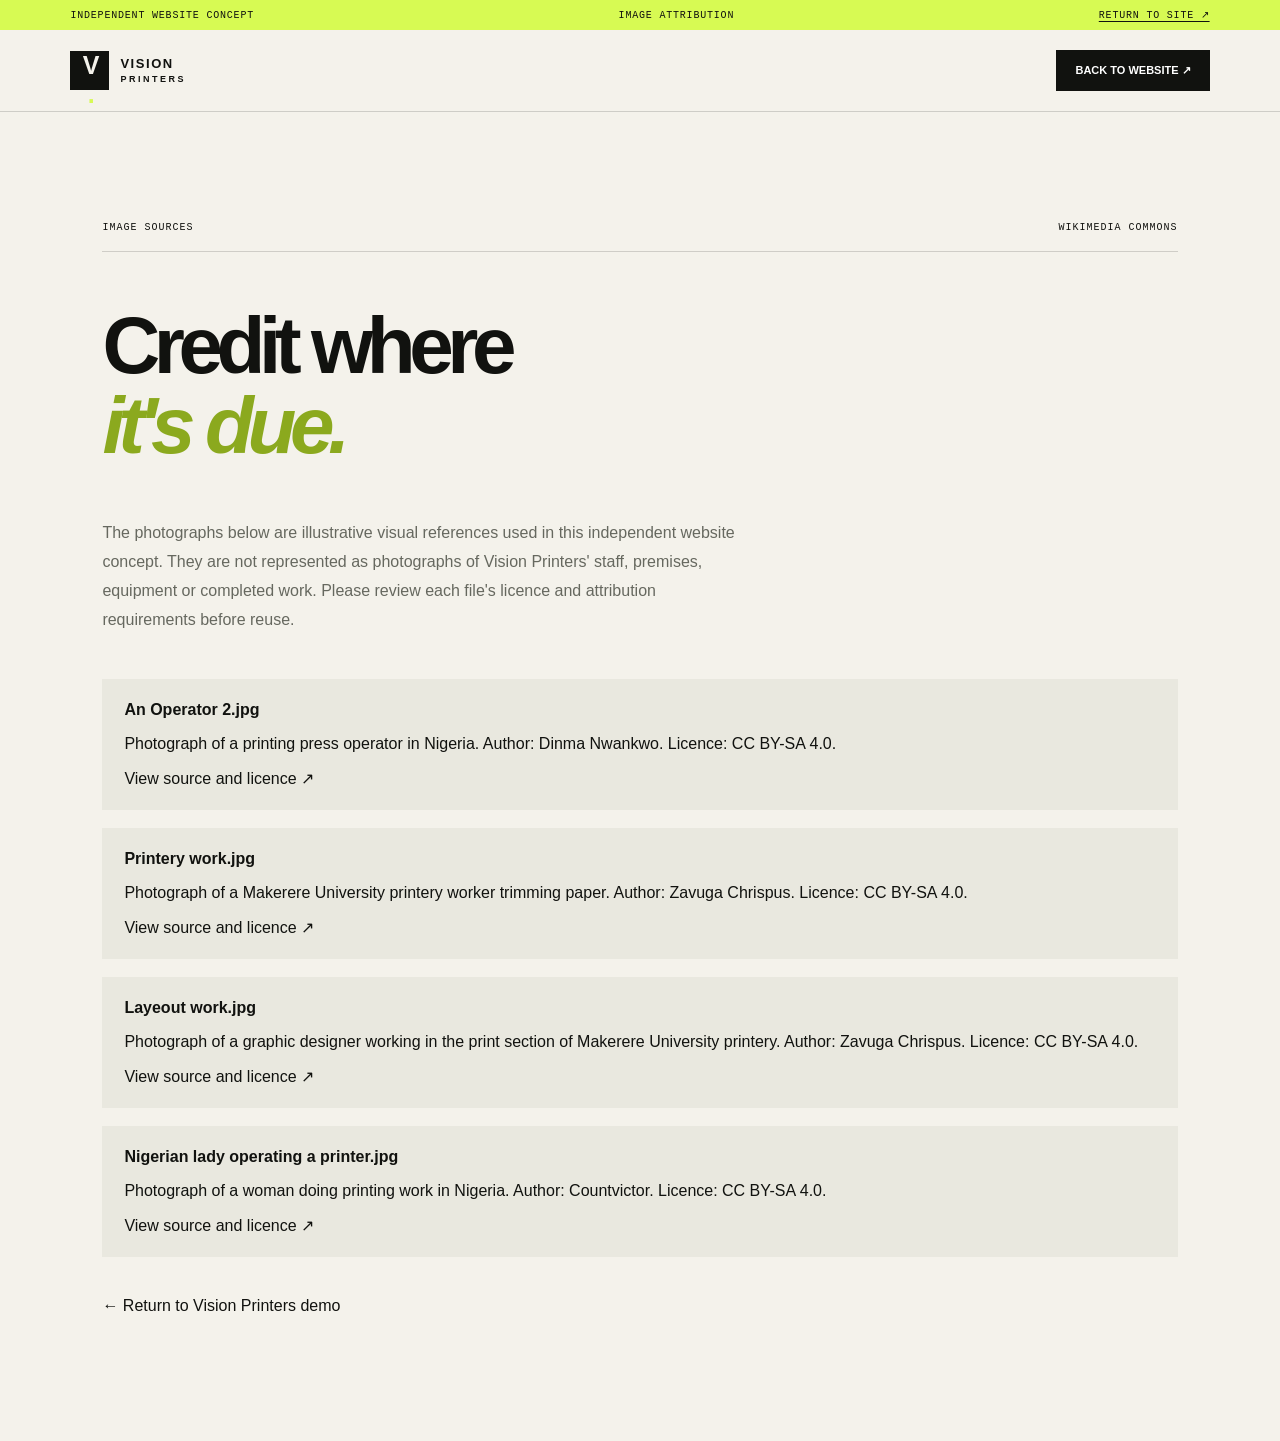
==== image-credits.html @ 522d2210 "Document Wikimedia Commons image credits and licences" ====
<!doctype html>
<html lang="en"><head><meta charset="utf-8"><meta name="viewport" content="width=device-width,initial-scale=1"><meta name="theme-color" content="#11120f"><title>Image Credits — Vision Printers Demo</title><link rel="stylesheet" href="styles.css"></head><body><div class="demo-strip"><span>INDEPENDENT WEBSITE CONCEPT</span><span>IMAGE ATTRIBUTION</span><a href="index.html">RETURN TO SITE ↗</a></div><header class="site-header"><a class="brand" href="index.html"><span class="brand-mark">V<span>.</span></span><span class="brand-name">VISION<span>PRINTERS</span></span></a><a class="nav-quote" href="index.html">BACK TO WEBSITE ↗</a></header><main class="section-pad"><div class="section-kicker"><span>IMAGE SOURCES</span><span>WIKIMEDIA COMMONS</span></div><h1 style="font:800 clamp(45px,7vw,80px)/1 var(--display);letter-spacing:-.08em">Credit where<br><em style="color:#8ba91e">it's due.</em></h1><p style="max-width:650px;line-height:1.8;color:#66685f">The photographs below are illustrative visual references used in this independent website concept. They are not represented as photographs of Vision Printers' staff, premises, equipment or completed work. Please review each file's licence and attribution requirements before reuse.</p><div style="display:grid;gap:18px;margin-top:45px"><article style="padding:22px;background:#e9e8df"><b>An Operator 2.jpg</b><p>Photograph of a printing press operator in Nigeria. Author: Dinma Nwankwo. Licence: CC BY-SA 4.0.</p><a href="https://commons.wikimedia.org/wiki/File:An_Operator_2.jpg" target="_blank" rel="noopener">View source and licence ↗</a></article><article style="padding:22px;background:#e9e8df"><b>Printery work.jpg</b><p>Photograph of a Makerere University printery worker trimming paper. Author: Zavuga Chrispus. Licence: CC BY-SA 4.0.</p><a href="https://commons.wikimedia.org/wiki/File:Printery_work.jpg" target="_blank" rel="noopener">View source and licence ↗</a></article><article style="padding:22px;background:#e9e8df"><b>Layeout work.jpg</b><p>Photograph of a graphic designer working in the print section of Makerere University printery. Author: Zavuga Chrispus. Licence: CC BY-SA 4.0.</p><a href="https://commons.wikimedia.org/wiki/File:Layeout_work.jpg" target="_blank" rel="noopener">View source and licence ↗</a></article><article style="padding:22px;background:#e9e8df"><b>Nigerian lady operating a printer.jpg</b><p>Photograph of a woman doing printing work in Nigeria. Author: Countvictor. Licence: CC BY-SA 4.0.</p><a href="https://commons.wikimedia.org/wiki/File:Nigerian_lady_operating_a_printer.jpg" target="_blank" rel="noopener">View source and licence ↗</a></article></div><p style="margin-top:40px"><a href="index.html">← Return to Vision Printers demo</a></p></main></body></html>
---- styles.css ----
:root{--ink:#11120f;--paper:#f4f2eb;--lime:#d7fa53;--muted:#77796f;--line:rgba(17,18,15,.16);--display:"Manrope",sans-serif;--body:"DM Sans",sans-serif;--mono:"DM Mono",monospace}*{box-sizing:border-box}html{scroll-behavior:smooth;scroll-padding-top:92px}body{margin:0;background:var(--paper);color:var(--ink);font-family:var(--body);-webkit-font-smoothing:antialiased}a{color:inherit;text-decoration:none}button,input,textarea,select{font:inherit}button{cursor:pointer}.demo-strip{height:30px;background:var(--lime);display:flex;align-items:center;justify-content:space-between;padding:0 5.5%;font:10px var(--mono);letter-spacing:.08em}.demo-strip a{text-decoration:underline;text-underline-offset:3px}.site-header{height:82px;padding:0 5.5%;display:flex;align-items:center;justify-content:space-between;border-bottom:1px solid var(--line);position:sticky;top:0;z-index:20;background:rgba(244,242,235,.94);backdrop-filter:blur(16px)}.brand{display:flex;align-items:center;gap:11px}.brand-mark{width:39px;height:39px;background:var(--ink);color:var(--paper);display:grid;place-items:center;font:800 25px var(--display);letter-spacing:-.1em}.brand-mark span{color:var(--lime)}.brand-name{font:800 13px var(--display);letter-spacing:.12em;line-height:1.05}.brand-name span{display:block;font-size:9px;letter-spacing:.28em;margin-top:4px}.main-nav{display:flex;align-items:center;gap:35px;font-size:12px;font-weight:700}.main-nav>a{transition:opacity .2s}.main-nav>a:hover{opacity:.55}.nav-quote{background:var(--ink);color:white;border:0;padding:14px 19px;font-size:11px;font-weight:700}.nav-quote span{color:var(--lime);margin-left:14px}.menu-toggle{display:none;background:none;border:0}.hero{min-height:670px;padding:72px 5.5% 35px;display:grid;grid-template-columns:1fr 1.03fr;gap:5%;position:relative;overflow:hidden}.hero-copy{padding:43px 0 80px;position:relative;z-index:2}.eyebrow,.section-kicker,.mono{font:10px var(--mono);letter-spacing:.1em}.eyebrow{display:flex;align-items:center;gap:10px}.live-dot{width:7px;height:7px;background:#8eb31c;border-radius:50%;box-shadow:0 0 0 4px #dff0ad}.eyebrow-line{height:1px;width:35px;background:var(--ink);opacity:.3}.hero h1{font:800 clamp(58px,7.2vw,106px)/.98 var(--display);letter-spacing:-.085em;margin:48px 0 27px}.hero h1 em,.intro h2 em,.section-heading h2 em,.statement h2 em,.process h2 em,.contact h2 em,.modal-panel h2 em{font-style:normal;color:#8ba91e}.hero-lede{font-size:16px;line-height:1.75;color:#55574f;max-width:430px}.hero-actions{display:flex;align-items:center;gap:27px;margin-top:35px}.button{border:0;display:inline-flex;align-items:center;justify-content:space-between;gap:34px;padding:17px 21px;font-size:12px;font-weight:800;transition:transform .2s,background .2s}.button:hover{transform:translateY(-3px)}.button-lime{background:var(--lime);color:var(--ink)}.button-lime:hover{background:#c9f13b}.button span{font-size:17px}.text-link{font-size:12px;font-weight:700;border-bottom:1px solid var(--ink);padding:0 0 6px}.text-link span{margin-left:8px}.hero-proof{display:flex;align-items:center;gap:14px;margin-top:75px}.proof-avatars{display:flex}.proof-avatars span{width:31px;height:31px;border-radius:50%;background:#dce8bc;border:2px solid var(--paper);display:grid;place-items:center;margin-right:-7px;font-size:12px;font-weight:800}.proof-avatars span:nth-child(2){background:#e6c8a5}.proof-avatars span:nth-child(3){background:#c7d5e3}.hero-proof p{font-size:10px;line-height:1.5;color:var(--muted);margin:0}.hero-proof strong{color:var(--ink)}.hero-visual{position:relative;padding:0 36px 55px 0;min-width:0}.hero-image-wrap{height:510px;position:relative;background:#262821;overflow:hidden}.hero-image-wrap:after{content:"";position:absolute;inset:0;background:linear-gradient(180deg,transparent 55%,rgba(0,0,0,.45))}.hero-image-wrap img{width:100%;height:100%;object-fit:cover;object-position:center;filter:saturate(.8)}.image-index{position:absolute;top:20px;left:20px;background:var(--lime);padding:8px 11px;font:9px var(--mono);z-index:1}.hero-stamp{position:absolute;z-index:2;right:-23px;bottom:55px;width:116px;height:116px;border-radius:50%;background:var(--lime);display:flex;flex-direction:column;align-items:center;justify-content:center;font:10px var(--mono);transform:rotate(-12deg);box-shadow:0 12px 40px #0002}.hero-stamp b{font:25px var(--body);line-height:1.1}.hero-side-note{position:absolute;right:0;top:55px;writing-mode:vertical-rl;font:9px var(--mono);letter-spacing:.12em}.hero-caption{position:absolute;bottom:23px;left:0;right:36px;display:flex;justify-content:space-between;font:8px var(--mono);letter-spacing:.06em}.hero-bottom{position:absolute;bottom:0;left:5.5%;right:5.5%;display:flex;align-items:center;gap:15px;font:9px var(--mono);letter-spacing:.08em}.hero-bottom span:last-child{margin-left:auto}.scroll-line{height:1px;width:55px;background:var(--ink);opacity:.4}.ticker{background:var(--ink);color:var(--lime);overflow:hidden;padding:19px 0}.ticker-track{display:flex;align-items:center;justify-content:space-around;gap:35px;white-space:nowrap;font:700 13px var(--display);letter-spacing:.12em}.ticker-track b{font-size:19px}.section-pad{padding:110px 8%}.section-kicker{display:flex;justify-content:space-between;padding-bottom:18px;border-bottom:1px solid var(--line)}.intro{padding-top:125px}.intro-grid{display:grid;grid-template-columns:1.1fr .9fr;gap:12%;padding:45px 0 65px}.intro h2,.section-heading h2,.process h2,.contact h2{font:800 clamp(45px,6vw,76px)/1.02 var(--display);letter-spacing:-.075em;margin:0}.intro-text{max-width:440px;padding-top:7px}.intro-text p,.section-heading>p,.process-step p,.contact-copy>p{font-size:14px;line-height:1.8;color:#66685f;margin:0 0 16px}.under-link{display:inline-block;margin-top:17px;font:10px var(--mono);letter-spacing:.08em;border-bottom:1px solid var(--ink);padding-bottom:8px}.under-link span{margin-left:25px}.intro-image-grid{display:grid;grid-template-columns:1.65fr .65fr;gap:30px;align-items:end}.intro-photo{margin:0}.intro-photo img{width:100%;height:360px;object-fit:cover;display:block}.intro-photo figcaption{display:flex;justify-content:space-between;padding-top:13px;font:9px var(--mono);letter-spacing:.08em}.intro-aside{padding:0 8px 45px}.asterisk{font-size:66px;color:#9bb92b;line-height:1;margin-bottom:25px}.intro-aside p{font:600 21px/1.35 var(--display);letter-spacing:-.04em;max-width:220px}.intro-aside .mono{font-size:8px;color:var(--muted)}.services{background:#e9e8df}.section-heading{display:flex;align-items:end;justify-content:space-between;gap:30px;padding:45px 0 55px}.section-heading>p{max-width:340px;margin-bottom:5px}.service-grid{display:grid;grid-template-columns:repeat(3,1fr);gap:12px}.service-card{min-height:320px;background:#f7f6f0;padding:25px 25px 28px;position:relative;overflow:hidden;display:flex;flex-direction:column}.service-featured{background:var(--lime)}.service-dark{background:var(--ink);color:var(--paper)}.service-top{display:flex;justify-content:space-between;font:9px var(--mono);letter-spacing:.06em}.service-icon{font:36px var(--display);font-weight:700;margin:35px 0 16px;height:42px}.service-card h3{font:700 24px/1.12 var(--display);letter-spacing:-.055em;margin:0 0 12px;max-width:270px}.service-card p{font-size:12px;line-height:1.65;color:#73756c;max-width:290px;margin:0 0 25px}.service-dark p{color:#a6a79e}.service-card>a{font:9px var(--mono);letter-spacing:.05em;margin-top:auto;align-self:flex-start;border-bottom:1px solid currentColor;padding-bottom:7px}.service-number{position:absolute;right:18px;bottom:-22px;font:800 95px var(--display);letter-spacing:-.1em;opacity:.055}.statement{background:var(--ink);color:var(--paper);display:grid;grid-template-columns:1fr 1fr;min-height:590px}.statement-image{min-height:590px;overflow:hidden}.statement-image img{width:100%;height:100%;object-fit:cover;filter:grayscale(.2) brightness(.75)}.statement-content{padding:95px 11%;display:flex;flex-direction:column;align-items:flex-start;justify-content:center}.statement-content .mono{color:var(--lime);font-size:9px}.statement h2{font:800 clamp(43px,5vw,68px)/1.06 var(--display);letter-spacing:-.075em;margin:38px 0 22px}.statement h2 em{color:var(--lime)}.statement-content p{font-size:13px;line-height:1.8;color:#a9aaa1;max-width:380px;margin:0 0 32px}.button-outline{border:1px solid #6c6e63;background:transparent;color:var(--paper)}.button-outline:hover{background:#292b25}.ideas{padding-bottom:125px}.idea-grid{display:grid;grid-template-columns:1.1fr 1fr 1fr;gap:17px}.idea-card{min-width:0}.idea-art{height:360px;position:relative;overflow:hidden}.poster-art{background:#c9f14b;padding:25px;display:flex;flex-direction:column;justify-content:space-between}.poster-small{font:10px var(--mono);line-height:1.5}.poster-art strong{font:800 clamp(55px,7vw,92px)/.82 var(--display);letter-spacing:-.1em}.poster-art strong span{color:#f4f2eb}.poster-art small{font:9px var(--mono);letter-spacing:.08em}.identity-art{background:#d5d2c5;padding:24px;display:flex;align-items:center;justify-content:center}.identity-label{position:absolute;top:22px;left:22px;font:8px var(--mono);letter-spacing:.1em}.identity-card{width:66%;height:175px;background:#1b1d19;color:#f4f2eb;padding:20px;display:flex;flex-direction:column;justify-content:space-between;transform:rotate(-7deg);box-shadow:0 15px 30px #0002;z-index:1}.identity-card b{font:800 35px var(--display);letter-spacing:-.08em}.identity-card b span{color:var(--lime)}.identity-card small{font:8px var(--mono)}.identity-card-back{position:absolute;background:#e5f5a7;color:#171812;transform:rotate(8deg) translate(28px,28px)}.apparel-art{background:#272b25}.apparel-art img{width:100%;height:100%;object-fit:cover;filter:brightness(.72) saturate(.75)}.apparel-art>span{position:absolute;bottom:24px;left:24px;color:white;font:800 37px/.94 var(--display);letter-spacing:-.06em}.idea-meta{display:flex;justify-content:space-between;padding-top:17px}.idea-meta>div>span{font:8px var(--mono);letter-spacing:.08em;color:#85877d}.idea-meta h3{font:700 17px var(--display);letter-spacing:-.04em;margin:7px 0}.idea-meta>span{font-size:18px}.process{background:#e9e8df;padding-top:105px;padding-bottom:110px}.process-grid{display:grid;grid-template-columns:.9fr 1.1fr;gap:10%;padding-top:55px}.process-steps{border-top:1px solid var(--line)}.process-step{display:grid;grid-template-columns:45px 1fr 20px;gap:18px;padding:24px 0;border-bottom:1px solid var(--line);align-items:start}.process-step>span{font:10px var(--mono);color:#8ba91e}.process-step h3{font:700 17px var(--display);margin:0 0 7px;letter-spacing:-.04em}.process-step p{font-size:12px;margin:0;max-width:420px}.process-step>b{font-size:18px}.contact{background:#171914;color:var(--paper);padding-bottom:65px}.contact .section-kicker{border-color:#3c3e36;color:#c5c6bd}.contact-grid{display:grid;grid-template-columns:.9fr 1.1fr;gap:10%;padding:65px 0 80px}.contact h2{font-size:clamp(52px,6.2vw,82px)}.contact h2 em{color:var(--lime)}.contact-copy>p{color:#a8aaa0;max-width:360px;margin:25px 0 45px}.contact-direct{display:grid;gap:20px}.contact-direct a{display:flex;flex-direction:column;gap:7px}.contact-direct span{font:9px var(--mono);letter-spacing:.1em;color:#a4a69b}.contact-direct b{font:600 15px var(--display)}.quote-form{background:#242720;padding:32px 34px}.form-heading{display:flex;justify-content:space-between;color:var(--lime);font:9px var(--mono);letter-spacing:.08em;margin-bottom:28px}.quote-form label{display:block;font-size:11px;font-weight:600;color:#e4e5dc;margin-bottom:19px}.quote-form input,.quote-form textarea,.quote-form select{display:block;width:100%;border:0;border-bottom:1px solid #56594e;background:transparent;color:white;border-radius:0;padding:13px 0 12px;margin-top:5px;outline:none;font-size:12px}.quote-form input:focus,.quote-form textarea:focus,.quote-form select:focus{border-color:var(--lime)}.quote-form input::placeholder,.quote-form textarea::placeholder{color:#8b8e82}.quote-form select{color:#bfc1b6}.quote-form select option{background:#242720;color:white}.quote-form textarea{resize:vertical}.form-row{display:grid;grid-template-columns:1fr 1fr;gap:20px}.form-submit{width:100%;margin-top:4px}.form-note{font-size:9px;line-height:1.6;color:#9da095;margin:13px 0 0}.form-feedback{font-size:11px;color:var(--lime);min-height:15px}.location-bar{border-top:1px solid #41433b;border-bottom:1px solid #41433b;padding:24px 0;display:grid;grid-template-columns:1.3fr .6fr 1fr;gap:30px;align-items:center}.location-bar>div{display:flex;flex-direction:column;gap:8px}.location-bar span{font:9px var(--mono);color:#9ea094;letter-spacing:.08em}.location-bar b{font-size:11px;line-height:1.7;font-weight:500}.location-bar>a{font:9px var(--mono);color:var(--lime);justify-self:center;border-bottom:1px solid var(--lime);padding-bottom:7px}.footer{background:#10110f;color:var(--paper);padding:38px 8% 20px;display:grid;grid-template-columns:1fr 1fr 1fr;gap:25px;align-items:start}.footer-brand .brand-mark{background:var(--lime);color:var(--ink)}.footer-brand .brand-mark span{color:var(--ink)}.footer p{font-size:11px;line-height:1.7;color:#9b9d92;margin:0}.footer-links{display:flex;gap:18px;flex-wrap:wrap;justify-content:flex-end;font-size:10px}.footer-bottom{grid-column:1/-1;border-top:1px solid #383a33;padding-top:17px;margin-top:25px;display:flex;justify-content:space-between;gap:15px;font:8px var(--mono);letter-spacing:.05em;color:#929489}.footer-bottom a{color:var(--lime)}.quote-modal{position:fixed;inset:0;z-index:50;display:none;align-items:center;justify-content:center;padding:20px}.quote-modal.open{display:flex}.modal-backdrop{position:absolute;inset:0;background:#080907c9;backdrop-filter:blur(5px)}.modal-panel{position:relative;width:min(520px,100%);background:var(--paper);padding:43px;z-index:1;box-shadow:0 25px 90px #0005}.modal-close{position:absolute;right:18px;top:13px;background:none;border:0;font-size:30px}.modal-panel>.mono{color:#839f20}.modal-panel h2{font:800 49px/.98 var(--display);letter-spacing:-.08em;margin:24px 0 14px}.modal-panel p{font-size:12px;color:#77796f}.modal-options{display:grid;grid-template-columns:1fr 1fr;gap:8px;margin-top:25px}.modal-options button{display:flex;justify-content:space-between;align-items:center;text-align:left;background:#e9e8df;border:0;padding:15px;font-size:11px;font-weight:700}.modal-options button:hover{background:var(--lime)}.modal-options span{font-size:16px}
@media(max-width:900px){.main-nav{gap:18px}.hero{gap:3%;grid-template-columns:.95fr 1.05fr}.hero h1{font-size:clamp(55px,8vw,78px)}.hero-image-wrap{height:460px}.section-pad{padding-left:6%;padding-right:6%}.service-card{padding:21px;min-height:330px}.service-card h3{font-size:21px}.statement-content{padding:70px 9%}.idea-art{height:310px}.contact-grid{gap:6%}}
@media(max-width:680px){html{scroll-padding-top:70px}.demo-strip{padding:0 4%;font-size:8px}.demo-strip span:nth-child(2){display:none}.site-header{height:68px;padding:0 5%}.menu-toggle{display:flex;flex-direction:column;gap:5px;padding:10px}.menu-toggle i{width:23px;height:2px;background:var(--ink);display:block}.main-nav{display:none;position:absolute;top:68px;left:0;right:0;background:var(--paper);padding:22px 5% 28px;border-bottom:1px solid var(--line);flex-direction:column;align-items:stretch;gap:0}.main-nav.open{display:flex}.main-nav>a{padding:14px 0;border-bottom:1px solid var(--line)}.nav-quote{margin-top:16px;text-align:left}.hero{display:flex;flex-direction:column;padding:54px 5% 50px;gap:30px}.hero-copy{padding:0}.eyebrow{font-size:8px;flex-wrap:wrap}.hero h1{font-size:clamp(58px,14vw,84px);margin:36px 0 20px}.hero-lede{font-size:14px;max-width:100%}.hero-actions{gap:18px;flex-wrap:wrap}.button{padding:16px 17px;gap:20px}.text-link{font-size:11px}.hero-proof{margin-top:35px}.hero-visual{padding:0 19px 40px 0}.hero-image-wrap{height:390px}.hero-stamp{width:91px;height:91px;right:-15px;bottom:43px;font-size:8px}.hero-caption{right:19px;bottom:10px;font-size:7px}.hero-side-note{top:24px;font-size:8px}.hero-bottom{left:5%;right:5%;font-size:7px}.ticker{padding:15px 0}.ticker-track{justify-content:flex-start;width:max-content;animation:marquee 28s linear infinite;font-size:11px}.ticker-track b{margin:0 18px}@keyframes marquee{to{transform:translateX(-30%)}}.section-pad{padding:76px 5%}.section-kicker{font-size:8px;gap:12px}.section-kicker span:last-child{text-align:right}.intro{padding-top:80px}.intro-grid{grid-template-columns:1fr;gap:23px;padding:35px 0 38px}.intro h2,.section-heading h2,.process h2,.contact h2{font-size:clamp(46px,12vw,65px)}.intro-text p{font-size:13px}.intro-image-grid{grid-template-columns:1fr;gap:15px}.intro-photo img{height:270px}.intro-photo figcaption{font-size:7px}.intro-aside{padding:22px 0 0;display:grid;grid-template-columns:65px 1fr;gap:10px;align-items:center}.asterisk{font-size:48px;margin:0}.intro-aside p{font-size:17px;margin:0}.intro-aside .mono{grid-column:2}.section-heading{display:block;padding:35px 0}.section-heading>p{margin-top:20px;font-size:13px}.service-grid{grid-template-columns:1fr 1fr;gap:8px}.service-card{min-height:300px;padding:17px}.service-top{font-size:7px}.service-icon{font-size:29px;margin:28px 0 13px}.service-card h3{font-size:19px}.service-card p{font-size:11px}.service-card>a{font-size:7px}.service-number{font-size:75px}.statement{grid-template-columns:1fr}.statement-image{min-height:300px;height:300px}.statement-content{padding:65px 7% 72px}.statement h2{font-size:54px;margin:28px 0 17px}.ideas{padding-bottom:80px}.idea-grid{grid-template-columns:1fr 1fr;gap:23px 10px}.idea-card:first-child{grid-column:1/-1}.idea-art{height:250px}.idea-card:first-child .idea-art{height:340px}.poster-art strong{font-size:82px}.identity-card{height:145px}.identity-card b{font-size:27px}.apparel-art>span{font-size:28px}.idea-meta h3{font-size:14px}.idea-meta>div>span{font-size:7px}.process-grid{grid-template-columns:1fr;gap:30px;padding-top:37px}.process-step{grid-template-columns:30px 1fr 15px;gap:10px}.process-step h3{font-size:15px}.process-step p{font-size:11px}.contact-grid{grid-template-columns:1fr;gap:40px;padding:45px 0 55px}.contact-copy>p{font-size:13px;margin:20px 0 28px}.contact-direct{gap:15px}.contact-direct b{font-size:13px}.quote-form{padding:24px 19px}.form-heading{font-size:7px}.form-row{grid-template-columns:1fr;gap:0}.location-bar{grid-template-columns:1fr 1fr;gap:22px}.location-bar>a{justify-self:start;grid-row:2}.location-bar b{font-size:10px}.footer{padding:32px 5% 18px;grid-template-columns:1fr 1fr;gap:18px}.footer p{grid-column:1/-1;grid-row:2}.footer-links{grid-column:1/-1;justify-content:flex-start;grid-row:3}.footer-bottom{grid-row:4;display:grid;grid-template-columns:1fr 1fr;font-size:7px;line-height:1.6}.footer-bottom span:nth-child(2){text-align:right}.footer-bottom a{grid-column:1/-1}.modal-panel{padding:35px 23px}.modal-panel h2{font-size:43px}.modal-options{grid-template-columns:1fr}.modal-options button{padding:13px}}
@media(max-width:360px){.service-grid{grid-template-columns:1fr}.service-card{min-height:260px}.idea-grid{grid-template-columns:1fr}.idea-card:first-child{grid-column:auto}.idea-art,.idea-card:first-child .idea-art{height:300px}.hero-actions{align-items:flex-start;flex-direction:column}.location-bar{grid-template-columns:1fr}.location-bar>a{grid-row:auto}}
@media(prefers-reduced-motion:reduce){*,*::before,*::after{scroll-behavior:auto!important;animation-duration:.01ms!important;animation-iteration-count:1!important;transition-duration:.01ms!important}}
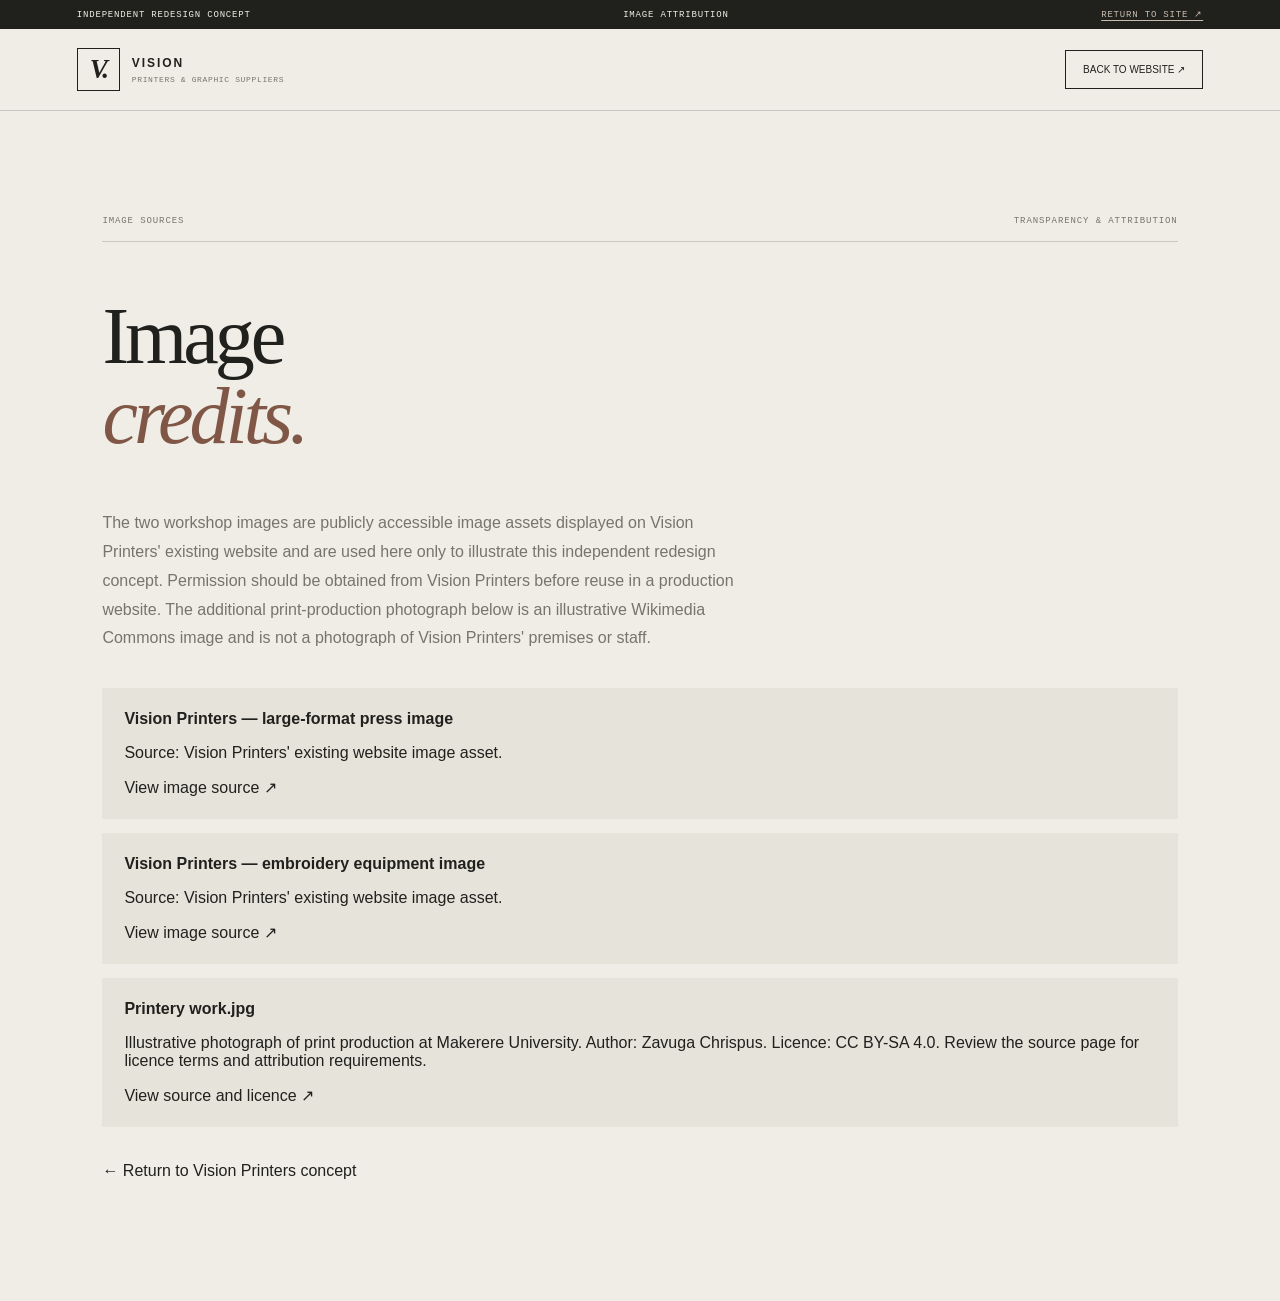
==== commit 127753a3: "Update image credits for editorial redesign" ====
--- a/image-credits.html
+++ b/image-credits.html
@@ -1,2 +1 @@
-<!doctype html>
-<html lang="en"><head><meta charset="utf-8"><meta name="viewport" content="width=device-width,initial-scale=1"><meta name="theme-color" content="#11120f"><title>Image Credits — Vision Printers Demo</title><link rel="stylesheet" href="styles.css"></head><body><div class="demo-strip"><span>INDEPENDENT WEBSITE CONCEPT</span><span>IMAGE ATTRIBUTION</span><a href="index.html">RETURN TO SITE ↗</a></div><header class="site-header"><a class="brand" href="index.html"><span class="brand-mark">V<span>.</span></span><span class="brand-name">VISION<span>PRINTERS</span></span></a><a class="nav-quote" href="index.html">BACK TO WEBSITE ↗</a></header><main class="section-pad"><div class="section-kicker"><span>IMAGE SOURCES</span><span>WIKIMEDIA COMMONS</span></div><h1 style="font:800 clamp(45px,7vw,80px)/1 var(--display);letter-spacing:-.08em">Credit where<br><em style="color:#8ba91e">it's due.</em></h1><p style="max-width:650px;line-height:1.8;color:#66685f">The photographs below are illustrative visual references used in this independent website concept. They are not represented as photographs of Vision Printers' staff, premises, equipment or completed work. Please review each file's licence and attribution requirements before reuse.</p><div style="display:grid;gap:18px;margin-top:45px"><article style="padding:22px;background:#e9e8df"><b>An Operator 2.jpg</b><p>Photograph of a printing press operator in Nigeria. Author: Dinma Nwankwo. Licence: CC BY-SA 4.0.</p><a href="https://commons.wikimedia.org/wiki/File:An_Operator_2.jpg" target="_blank" rel="noopener">View source and licence ↗</a></article><article style="padding:22px;background:#e9e8df"><b>Printery work.jpg</b><p>Photograph of a Makerere University printery worker trimming paper. Author: Zavuga Chrispus. Licence: CC BY-SA 4.0.</p><a href="https://commons.wikimedia.org/wiki/File:Printery_work.jpg" target="_blank" rel="noopener">View source and licence ↗</a></article><article style="padding:22px;background:#e9e8df"><b>Layeout work.jpg</b><p>Photograph of a graphic designer working in the print section of Makerere University printery. Author: Zavuga Chrispus. Licence: CC BY-SA 4.0.</p><a href="https://commons.wikimedia.org/wiki/File:Layeout_work.jpg" target="_blank" rel="noopener">View source and licence ↗</a></article><article style="padding:22px;background:#e9e8df"><b>Nigerian lady operating a printer.jpg</b><p>Photograph of a woman doing printing work in Nigeria. Author: Countvictor. Licence: CC BY-SA 4.0.</p><a href="https://commons.wikimedia.org/wiki/File:Nigerian_lady_operating_a_printer.jpg" target="_blank" rel="noopener">View source and licence ↗</a></article></div><p style="margin-top:40px"><a href="index.html">← Return to Vision Printers demo</a></p></main></body></html>+<!doctype html><html lang="en"><head><meta charset="utf-8"><meta name="viewport" content="width=device-width,initial-scale=1"><meta name="theme-color" content="#efede6"><title>Image Credits — Vision Printers Concept</title><link rel="stylesheet" href="styles.css"></head><body><div class="demo-strip"><span>INDEPENDENT REDESIGN CONCEPT</span><span>IMAGE ATTRIBUTION</span><a href="index.html">RETURN TO SITE ↗</a></div><header class="site-header"><a class="brand" href="index.html"><span class="brand-mark">V.</span><span class="brand-name">VISION <i>PRINTERS & GRAPHIC SUPPLIERS</i></span></a><a class="nav-quote" href="index.html">BACK TO WEBSITE ↗</a></header><main class="section-pad"><div class="section-kicker"><span>IMAGE SOURCES</span><span>TRANSPARENCY & ATTRIBUTION</span></div><h1 style="font:500 clamp(45px,7vw,80px)/1 var(--serif);letter-spacing:-.05em">Image<br><em style="color:var(--rust)">credits.</em></h1><p style="max-width:650px;line-height:1.8;color:var(--muted)">The two workshop images are publicly accessible image assets displayed on Vision Printers' existing website and are used here only to illustrate this independent redesign concept. Permission should be obtained from Vision Printers before reuse in a production website. The additional print-production photograph below is an illustrative Wikimedia Commons image and is not a photograph of Vision Printers' premises or staff.</p><div style="display:grid;gap:14px;margin-top:35px"><article style="padding:22px;background:var(--paper2)"><b>Vision Printers — large-format press image</b><p>Source: Vision Printers' existing website image asset.</p><a href="https://visionprintersmw.com/assets/optimized/press-1080.jpg" target="_blank" rel="noopener">View image source ↗</a></article><article style="padding:22px;background:var(--paper2)"><b>Vision Printers — embroidery equipment image</b><p>Source: Vision Printers' existing website image asset.</p><a href="https://visionprintersmw.com/assets/optimized/embroidery-1080.jpg" target="_blank" rel="noopener">View image source ↗</a></article><article style="padding:22px;background:var(--paper2)"><b>Printery work.jpg</b><p>Illustrative photograph of print production at Makerere University. Author: Zavuga Chrispus. Licence: CC BY-SA 4.0. Review the source page for licence terms and attribution requirements.</p><a href="https://commons.wikimedia.org/wiki/File:Printery_work.jpg" target="_blank" rel="noopener">View source and licence ↗</a></article></div><p style="margin-top:35px"><a href="index.html">← Return to Vision Printers concept</a></p></main></body></html>
--- a/styles.css
+++ b/styles.css
@@ -1,5 +1,19 @@
-:root{--ink:#11120f;--paper:#f4f2eb;--lime:#d7fa53;--muted:#77796f;--line:rgba(17,18,15,.16);--display:"Manrope",sans-serif;--body:"DM Sans",sans-serif;--mono:"DM Mono",monospace}*{box-sizing:border-box}html{scroll-behavior:smooth;scroll-padding-top:92px}body{margin:0;background:var(--paper);color:var(--ink);font-family:var(--body);-webkit-font-smoothing:antialiased}a{color:inherit;text-decoration:none}button,input,textarea,select{font:inherit}button{cursor:pointer}.demo-strip{height:30px;background:var(--lime);display:flex;align-items:center;justify-content:space-between;padding:0 5.5%;font:10px var(--mono);letter-spacing:.08em}.demo-strip a{text-decoration:underline;text-underline-offset:3px}.site-header{height:82px;padding:0 5.5%;display:flex;align-items:center;justify-content:space-between;border-bottom:1px solid var(--line);position:sticky;top:0;z-index:20;background:rgba(244,242,235,.94);backdrop-filter:blur(16px)}.brand{display:flex;align-items:center;gap:11px}.brand-mark{width:39px;height:39px;background:var(--ink);color:var(--paper);display:grid;place-items:center;font:800 25px var(--display);letter-spacing:-.1em}.brand-mark span{color:var(--lime)}.brand-name{font:800 13px var(--display);letter-spacing:.12em;line-height:1.05}.brand-name span{display:block;font-size:9px;letter-spacing:.28em;margin-top:4px}.main-nav{display:flex;align-items:center;gap:35px;font-size:12px;font-weight:700}.main-nav>a{transition:opacity .2s}.main-nav>a:hover{opacity:.55}.nav-quote{background:var(--ink);color:white;border:0;padding:14px 19px;font-size:11px;font-weight:700}.nav-quote span{color:var(--lime);margin-left:14px}.menu-toggle{display:none;background:none;border:0}.hero{min-height:670px;padding:72px 5.5% 35px;display:grid;grid-template-columns:1fr 1.03fr;gap:5%;position:relative;overflow:hidden}.hero-copy{padding:43px 0 80px;position:relative;z-index:2}.eyebrow,.section-kicker,.mono{font:10px var(--mono);letter-spacing:.1em}.eyebrow{display:flex;align-items:center;gap:10px}.live-dot{width:7px;height:7px;background:#8eb31c;border-radius:50%;box-shadow:0 0 0 4px #dff0ad}.eyebrow-line{height:1px;width:35px;background:var(--ink);opacity:.3}.hero h1{font:800 clamp(58px,7.2vw,106px)/.98 var(--display);letter-spacing:-.085em;margin:48px 0 27px}.hero h1 em,.intro h2 em,.section-heading h2 em,.statement h2 em,.process h2 em,.contact h2 em,.modal-panel h2 em{font-style:normal;color:#8ba91e}.hero-lede{font-size:16px;line-height:1.75;color:#55574f;max-width:430px}.hero-actions{display:flex;align-items:center;gap:27px;margin-top:35px}.button{border:0;display:inline-flex;align-items:center;justify-content:space-between;gap:34px;padding:17px 21px;font-size:12px;font-weight:800;transition:transform .2s,background .2s}.button:hover{transform:translateY(-3px)}.button-lime{background:var(--lime);color:var(--ink)}.button-lime:hover{background:#c9f13b}.button span{font-size:17px}.text-link{font-size:12px;font-weight:700;border-bottom:1px solid var(--ink);padding:0 0 6px}.text-link span{margin-left:8px}.hero-proof{display:flex;align-items:center;gap:14px;margin-top:75px}.proof-avatars{display:flex}.proof-avatars span{width:31px;height:31px;border-radius:50%;background:#dce8bc;border:2px solid var(--paper);display:grid;place-items:center;margin-right:-7px;font-size:12px;font-weight:800}.proof-avatars span:nth-child(2){background:#e6c8a5}.proof-avatars span:nth-child(3){background:#c7d5e3}.hero-proof p{font-size:10px;line-height:1.5;color:var(--muted);margin:0}.hero-proof strong{color:var(--ink)}.hero-visual{position:relative;padding:0 36px 55px 0;min-width:0}.hero-image-wrap{height:510px;position:relative;background:#262821;overflow:hidden}.hero-image-wrap:after{content:"";position:absolute;inset:0;background:linear-gradient(180deg,transparent 55%,rgba(0,0,0,.45))}.hero-image-wrap img{width:100%;height:100%;object-fit:cover;object-position:center;filter:saturate(.8)}.image-index{position:absolute;top:20px;left:20px;background:var(--lime);padding:8px 11px;font:9px var(--mono);z-index:1}.hero-stamp{position:absolute;z-index:2;right:-23px;bottom:55px;width:116px;height:116px;border-radius:50%;background:var(--lime);display:flex;flex-direction:column;align-items:center;justify-content:center;font:10px var(--mono);transform:rotate(-12deg);box-shadow:0 12px 40px #0002}.hero-stamp b{font:25px var(--body);line-height:1.1}.hero-side-note{position:absolute;right:0;top:55px;writing-mode:vertical-rl;font:9px var(--mono);letter-spacing:.12em}.hero-caption{position:absolute;bottom:23px;left:0;right:36px;display:flex;justify-content:space-between;font:8px var(--mono);letter-spacing:.06em}.hero-bottom{position:absolute;bottom:0;left:5.5%;right:5.5%;display:flex;align-items:center;gap:15px;font:9px var(--mono);letter-spacing:.08em}.hero-bottom span:last-child{margin-left:auto}.scroll-line{height:1px;width:55px;background:var(--ink);opacity:.4}.ticker{background:var(--ink);color:var(--lime);overflow:hidden;padding:19px 0}.ticker-track{display:flex;align-items:center;justify-content:space-around;gap:35px;white-space:nowrap;font:700 13px var(--display);letter-spacing:.12em}.ticker-track b{font-size:19px}.section-pad{padding:110px 8%}.section-kicker{display:flex;justify-content:space-between;padding-bottom:18px;border-bottom:1px solid var(--line)}.intro{padding-top:125px}.intro-grid{display:grid;grid-template-columns:1.1fr .9fr;gap:12%;padding:45px 0 65px}.intro h2,.section-heading h2,.process h2,.contact h2{font:800 clamp(45px,6vw,76px)/1.02 var(--display);letter-spacing:-.075em;margin:0}.intro-text{max-width:440px;padding-top:7px}.intro-text p,.section-heading>p,.process-step p,.contact-copy>p{font-size:14px;line-height:1.8;color:#66685f;margin:0 0 16px}.under-link{display:inline-block;margin-top:17px;font:10px var(--mono);letter-spacing:.08em;border-bottom:1px solid var(--ink);padding-bottom:8px}.under-link span{margin-left:25px}.intro-image-grid{display:grid;grid-template-columns:1.65fr .65fr;gap:30px;align-items:end}.intro-photo{margin:0}.intro-photo img{width:100%;height:360px;object-fit:cover;display:block}.intro-photo figcaption{display:flex;justify-content:space-between;padding-top:13px;font:9px var(--mono);letter-spacing:.08em}.intro-aside{padding:0 8px 45px}.asterisk{font-size:66px;color:#9bb92b;line-height:1;margin-bottom:25px}.intro-aside p{font:600 21px/1.35 var(--display);letter-spacing:-.04em;max-width:220px}.intro-aside .mono{font-size:8px;color:var(--muted)}.services{background:#e9e8df}.section-heading{display:flex;align-items:end;justify-content:space-between;gap:30px;padding:45px 0 55px}.section-heading>p{max-width:340px;margin-bottom:5px}.service-grid{display:grid;grid-template-columns:repeat(3,1fr);gap:12px}.service-card{min-height:320px;background:#f7f6f0;padding:25px 25px 28px;position:relative;overflow:hidden;display:flex;flex-direction:column}.service-featured{background:var(--lime)}.service-dark{background:var(--ink);color:var(--paper)}.service-top{display:flex;justify-content:space-between;font:9px var(--mono);letter-spacing:.06em}.service-icon{font:36px var(--display);font-weight:700;margin:35px 0 16px;height:42px}.service-card h3{font:700 24px/1.12 var(--display);letter-spacing:-.055em;margin:0 0 12px;max-width:270px}.service-card p{font-size:12px;line-height:1.65;color:#73756c;max-width:290px;margin:0 0 25px}.service-dark p{color:#a6a79e}.service-card>a{font:9px var(--mono);letter-spacing:.05em;margin-top:auto;align-self:flex-start;border-bottom:1px solid currentColor;padding-bottom:7px}.service-number{position:absolute;right:18px;bottom:-22px;font:800 95px var(--display);letter-spacing:-.1em;opacity:.055}.statement{background:var(--ink);color:var(--paper);display:grid;grid-template-columns:1fr 1fr;min-height:590px}.statement-image{min-height:590px;overflow:hidden}.statement-image img{width:100%;height:100%;object-fit:cover;filter:grayscale(.2) brightness(.75)}.statement-content{padding:95px 11%;display:flex;flex-direction:column;align-items:flex-start;justify-content:center}.statement-content .mono{color:var(--lime);font-size:9px}.statement h2{font:800 clamp(43px,5vw,68px)/1.06 var(--display);letter-spacing:-.075em;margin:38px 0 22px}.statement h2 em{color:var(--lime)}.statement-content p{font-size:13px;line-height:1.8;color:#a9aaa1;max-width:380px;margin:0 0 32px}.button-outline{border:1px solid #6c6e63;background:transparent;color:var(--paper)}.button-outline:hover{background:#292b25}.ideas{padding-bottom:125px}.idea-grid{display:grid;grid-template-columns:1.1fr 1fr 1fr;gap:17px}.idea-card{min-width:0}.idea-art{height:360px;position:relative;overflow:hidden}.poster-art{background:#c9f14b;padding:25px;display:flex;flex-direction:column;justify-content:space-between}.poster-small{font:10px var(--mono);line-height:1.5}.poster-art strong{font:800 clamp(55px,7vw,92px)/.82 var(--display);letter-spacing:-.1em}.poster-art strong span{color:#f4f2eb}.poster-art small{font:9px var(--mono);letter-spacing:.08em}.identity-art{background:#d5d2c5;padding:24px;display:flex;align-items:center;justify-content:center}.identity-label{position:absolute;top:22px;left:22px;font:8px var(--mono);letter-spacing:.1em}.identity-card{width:66%;height:175px;background:#1b1d19;color:#f4f2eb;padding:20px;display:flex;flex-direction:column;justify-content:space-between;transform:rotate(-7deg);box-shadow:0 15px 30px #0002;z-index:1}.identity-card b{font:800 35px var(--display);letter-spacing:-.08em}.identity-card b span{color:var(--lime)}.identity-card small{font:8px var(--mono)}.identity-card-back{position:absolute;background:#e5f5a7;color:#171812;transform:rotate(8deg) translate(28px,28px)}.apparel-art{background:#272b25}.apparel-art img{width:100%;height:100%;object-fit:cover;filter:brightness(.72) saturate(.75)}.apparel-art>span{position:absolute;bottom:24px;left:24px;color:white;font:800 37px/.94 var(--display);letter-spacing:-.06em}.idea-meta{display:flex;justify-content:space-between;padding-top:17px}.idea-meta>div>span{font:8px var(--mono);letter-spacing:.08em;color:#85877d}.idea-meta h3{font:700 17px var(--display);letter-spacing:-.04em;margin:7px 0}.idea-meta>span{font-size:18px}.process{background:#e9e8df;padding-top:105px;padding-bottom:110px}.process-grid{display:grid;grid-template-columns:.9fr 1.1fr;gap:10%;padding-top:55px}.process-steps{border-top:1px solid var(--line)}.process-step{display:grid;grid-template-columns:45px 1fr 20px;gap:18px;padding:24px 0;border-bottom:1px solid var(--line);align-items:start}.process-step>span{font:10px var(--mono);color:#8ba91e}.process-step h3{font:700 17px var(--display);margin:0 0 7px;letter-spacing:-.04em}.process-step p{font-size:12px;margin:0;max-width:420px}.process-step>b{font-size:18px}.contact{background:#171914;color:var(--paper);padding-bottom:65px}.contact .section-kicker{border-color:#3c3e36;color:#c5c6bd}.contact-grid{display:grid;grid-template-columns:.9fr 1.1fr;gap:10%;padding:65px 0 80px}.contact h2{font-size:clamp(52px,6.2vw,82px)}.contact h2 em{color:var(--lime)}.contact-copy>p{color:#a8aaa0;max-width:360px;margin:25px 0 45px}.contact-direct{display:grid;gap:20px}.contact-direct a{display:flex;flex-direction:column;gap:7px}.contact-direct span{font:9px var(--mono);letter-spacing:.1em;color:#a4a69b}.contact-direct b{font:600 15px var(--display)}.quote-form{background:#242720;padding:32px 34px}.form-heading{display:flex;justify-content:space-between;color:var(--lime);font:9px var(--mono);letter-spacing:.08em;margin-bottom:28px}.quote-form label{display:block;font-size:11px;font-weight:600;color:#e4e5dc;margin-bottom:19px}.quote-form input,.quote-form textarea,.quote-form select{display:block;width:100%;border:0;border-bottom:1px solid #56594e;background:transparent;color:white;border-radius:0;padding:13px 0 12px;margin-top:5px;outline:none;font-size:12px}.quote-form input:focus,.quote-form textarea:focus,.quote-form select:focus{border-color:var(--lime)}.quote-form input::placeholder,.quote-form textarea::placeholder{color:#8b8e82}.quote-form select{color:#bfc1b6}.quote-form select option{background:#242720;color:white}.quote-form textarea{resize:vertical}.form-row{display:grid;grid-template-columns:1fr 1fr;gap:20px}.form-submit{width:100%;margin-top:4px}.form-note{font-size:9px;line-height:1.6;color:#9da095;margin:13px 0 0}.form-feedback{font-size:11px;color:var(--lime);min-height:15px}.location-bar{border-top:1px solid #41433b;border-bottom:1px solid #41433b;padding:24px 0;display:grid;grid-template-columns:1.3fr .6fr 1fr;gap:30px;align-items:center}.location-bar>div{display:flex;flex-direction:column;gap:8px}.location-bar span{font:9px var(--mono);color:#9ea094;letter-spacing:.08em}.location-bar b{font-size:11px;line-height:1.7;font-weight:500}.location-bar>a{font:9px var(--mono);color:var(--lime);justify-self:center;border-bottom:1px solid var(--lime);padding-bottom:7px}.footer{background:#10110f;color:var(--paper);padding:38px 8% 20px;display:grid;grid-template-columns:1fr 1fr 1fr;gap:25px;align-items:start}.footer-brand .brand-mark{background:var(--lime);color:var(--ink)}.footer-brand .brand-mark span{color:var(--ink)}.footer p{font-size:11px;line-height:1.7;color:#9b9d92;margin:0}.footer-links{display:flex;gap:18px;flex-wrap:wrap;justify-content:flex-end;font-size:10px}.footer-bottom{grid-column:1/-1;border-top:1px solid #383a33;padding-top:17px;margin-top:25px;display:flex;justify-content:space-between;gap:15px;font:8px var(--mono);letter-spacing:.05em;color:#929489}.footer-bottom a{color:var(--lime)}.quote-modal{position:fixed;inset:0;z-index:50;display:none;align-items:center;justify-content:center;padding:20px}.quote-modal.open{display:flex}.modal-backdrop{position:absolute;inset:0;background:#080907c9;backdrop-filter:blur(5px)}.modal-panel{position:relative;width:min(520px,100%);background:var(--paper);padding:43px;z-index:1;box-shadow:0 25px 90px #0005}.modal-close{position:absolute;right:18px;top:13px;background:none;border:0;font-size:30px}.modal-panel>.mono{color:#839f20}.modal-panel h2{font:800 49px/.98 var(--display);letter-spacing:-.08em;margin:24px 0 14px}.modal-panel p{font-size:12px;color:#77796f}.modal-options{display:grid;grid-template-columns:1fr 1fr;gap:8px;margin-top:25px}.modal-options button{display:flex;justify-content:space-between;align-items:center;text-align:left;background:#e9e8df;border:0;padding:15px;font-size:11px;font-weight:700}.modal-options button:hover{background:var(--lime)}.modal-options span{font-size:16px}
-@media(max-width:900px){.main-nav{gap:18px}.hero{gap:3%;grid-template-columns:.95fr 1.05fr}.hero h1{font-size:clamp(55px,8vw,78px)}.hero-image-wrap{height:460px}.section-pad{padding-left:6%;padding-right:6%}.service-card{padding:21px;min-height:330px}.service-card h3{font-size:21px}.statement-content{padding:70px 9%}.idea-art{height:310px}.contact-grid{gap:6%}}
-@media(max-width:680px){html{scroll-padding-top:70px}.demo-strip{padding:0 4%;font-size:8px}.demo-strip span:nth-child(2){display:none}.site-header{height:68px;padding:0 5%}.menu-toggle{display:flex;flex-direction:column;gap:5px;padding:10px}.menu-toggle i{width:23px;height:2px;background:var(--ink);display:block}.main-nav{display:none;position:absolute;top:68px;left:0;right:0;background:var(--paper);padding:22px 5% 28px;border-bottom:1px solid var(--line);flex-direction:column;align-items:stretch;gap:0}.main-nav.open{display:flex}.main-nav>a{padding:14px 0;border-bottom:1px solid var(--line)}.nav-quote{margin-top:16px;text-align:left}.hero{display:flex;flex-direction:column;padding:54px 5% 50px;gap:30px}.hero-copy{padding:0}.eyebrow{font-size:8px;flex-wrap:wrap}.hero h1{font-size:clamp(58px,14vw,84px);margin:36px 0 20px}.hero-lede{font-size:14px;max-width:100%}.hero-actions{gap:18px;flex-wrap:wrap}.button{padding:16px 17px;gap:20px}.text-link{font-size:11px}.hero-proof{margin-top:35px}.hero-visual{padding:0 19px 40px 0}.hero-image-wrap{height:390px}.hero-stamp{width:91px;height:91px;right:-15px;bottom:43px;font-size:8px}.hero-caption{right:19px;bottom:10px;font-size:7px}.hero-side-note{top:24px;font-size:8px}.hero-bottom{left:5%;right:5%;font-size:7px}.ticker{padding:15px 0}.ticker-track{justify-content:flex-start;width:max-content;animation:marquee 28s linear infinite;font-size:11px}.ticker-track b{margin:0 18px}@keyframes marquee{to{transform:translateX(-30%)}}.section-pad{padding:76px 5%}.section-kicker{font-size:8px;gap:12px}.section-kicker span:last-child{text-align:right}.intro{padding-top:80px}.intro-grid{grid-template-columns:1fr;gap:23px;padding:35px 0 38px}.intro h2,.section-heading h2,.process h2,.contact h2{font-size:clamp(46px,12vw,65px)}.intro-text p{font-size:13px}.intro-image-grid{grid-template-columns:1fr;gap:15px}.intro-photo img{height:270px}.intro-photo figcaption{font-size:7px}.intro-aside{padding:22px 0 0;display:grid;grid-template-columns:65px 1fr;gap:10px;align-items:center}.asterisk{font-size:48px;margin:0}.intro-aside p{font-size:17px;margin:0}.intro-aside .mono{grid-column:2}.section-heading{display:block;padding:35px 0}.section-heading>p{margin-top:20px;font-size:13px}.service-grid{grid-template-columns:1fr 1fr;gap:8px}.service-card{min-height:300px;padding:17px}.service-top{font-size:7px}.service-icon{font-size:29px;margin:28px 0 13px}.service-card h3{font-size:19px}.service-card p{font-size:11px}.service-card>a{font-size:7px}.service-number{font-size:75px}.statement{grid-template-columns:1fr}.statement-image{min-height:300px;height:300px}.statement-content{padding:65px 7% 72px}.statement h2{font-size:54px;margin:28px 0 17px}.ideas{padding-bottom:80px}.idea-grid{grid-template-columns:1fr 1fr;gap:23px 10px}.idea-card:first-child{grid-column:1/-1}.idea-art{height:250px}.idea-card:first-child .idea-art{height:340px}.poster-art strong{font-size:82px}.identity-card{height:145px}.identity-card b{font-size:27px}.apparel-art>span{font-size:28px}.idea-meta h3{font-size:14px}.idea-meta>div>span{font-size:7px}.process-grid{grid-template-columns:1fr;gap:30px;padding-top:37px}.process-step{grid-template-columns:30px 1fr 15px;gap:10px}.process-step h3{font-size:15px}.process-step p{font-size:11px}.contact-grid{grid-template-columns:1fr;gap:40px;padding:45px 0 55px}.contact-copy>p{font-size:13px;margin:20px 0 28px}.contact-direct{gap:15px}.contact-direct b{font-size:13px}.quote-form{padding:24px 19px}.form-heading{font-size:7px}.form-row{grid-template-columns:1fr;gap:0}.location-bar{grid-template-columns:1fr 1fr;gap:22px}.location-bar>a{justify-self:start;grid-row:2}.location-bar b{font-size:10px}.footer{padding:32px 5% 18px;grid-template-columns:1fr 1fr;gap:18px}.footer p{grid-column:1/-1;grid-row:2}.footer-links{grid-column:1/-1;justify-content:flex-start;grid-row:3}.footer-bottom{grid-row:4;display:grid;grid-template-columns:1fr 1fr;font-size:7px;line-height:1.6}.footer-bottom span:nth-child(2){text-align:right}.footer-bottom a{grid-column:1/-1}.modal-panel{padding:35px 23px}.modal-panel h2{font-size:43px}.modal-options{grid-template-columns:1fr}.modal-options button{padding:13px}}
-@media(max-width:360px){.service-grid{grid-template-columns:1fr}.service-card{min-height:260px}.idea-grid{grid-template-columns:1fr}.idea-card:first-child{grid-column:auto}.idea-art,.idea-card:first-child .idea-art{height:300px}.hero-actions{align-items:flex-start;flex-direction:column}.location-bar{grid-template-columns:1fr}.location-bar>a{grid-row:auto}}
-@media(prefers-reduced-motion:reduce){*,*::before,*::after{scroll-behavior:auto!important;animation-duration:.01ms!important;animation-iteration-count:1!important;transition-duration:.01ms!important}}+:root{--paper:#efede6;--paper2:#e6e3da;--ink:#20201d;--muted:#77746c;--line:rgba(32,32,29,.19);--rust:#805747;--serif:"Playfair Display",Georgia,serif;--sans:"DM Sans",Arial,sans-serif;--mono:"DM Mono",monospace}
+*{box-sizing:border-box}html{scroll-behavior:smooth;scroll-padding-top:90px}body{margin:0;background:var(--paper);color:var(--ink);font-family:var(--sans);-webkit-font-smoothing:antialiased}a{color:inherit;text-decoration:none}button,input,textarea,select{font:inherit}button{cursor:pointer}
+.demo-strip{min-height:29px;background:var(--ink);color:var(--paper);display:flex;align-items:center;justify-content:space-between;padding:6px 6%;font:9px var(--mono);letter-spacing:.09em}.demo-strip a{color:#c9bcae;text-decoration:underline;text-underline-offset:3px}
+.site-header{height:82px;padding:0 6%;display:flex;align-items:center;justify-content:space-between;border-bottom:1px solid var(--line);position:sticky;top:0;z-index:20;background:rgba(239,237,230,.96);backdrop-filter:blur(14px)}.brand{display:flex;align-items:center;gap:12px}.brand-mark{width:43px;height:43px;border:1px solid var(--ink);display:grid;place-items:center;font:italic 600 27px var(--serif);letter-spacing:-.08em}.brand-name{font:700 12px var(--sans);letter-spacing:.16em}.brand-name i{display:block;font:8px var(--mono);font-style:normal;letter-spacing:.08em;margin-top:5px;color:var(--muted)}
+.main-nav{display:flex;align-items:center;gap:32px;font-size:11px}.main-nav>a{color:#56544e}.main-nav>a:hover{color:var(--rust)}.nav-quote{border:1px solid var(--ink);background:transparent;color:var(--ink);padding:13px 17px;font-size:10px}.nav-quote span{margin-left:17px}.menu-toggle{display:none}
+.hero{min-height:690px;padding:72px 6% 38px;display:grid;grid-template-columns:.92fr 1.08fr;gap:7%;position:relative}.hero-copy{padding:42px 0 78px}.eyebrow,.section-kicker,.mono{font:9px var(--mono);letter-spacing:.1em}.eyebrow{display:flex;gap:16px;align-items:center;color:var(--rust)}.eyebrow span{color:var(--muted)}.hero h1{font:500 clamp(65px,8.4vw,116px)/.98 var(--serif);letter-spacing:-.065em;margin:49px 0 25px}.hero h1 em,.intro h2 em,.section-heading h2 em,.statement h2 em,.process h2 em,.contact h2 em,.modal-panel h2 em{font-style:italic;color:var(--rust)}.hero-lede{font:15px/1.85 var(--sans);color:#656159;max-width:430px}.hero-actions{display:flex;align-items:center;gap:25px;margin-top:34px}.button{border:1px solid var(--ink);display:inline-flex;align-items:center;justify-content:space-between;gap:28px;padding:15px 18px;font-size:10px;transition:background .2s,color .2s}.button:hover{background:var(--ink);color:var(--paper)}.button-lime{background:var(--ink);color:var(--paper)}.button-lime:hover{background:var(--rust);border-color:var(--rust)}.text-link{font-size:10px;border-bottom:1px solid var(--ink);padding-bottom:6px}.hero-footnote{display:flex;gap:25px;flex-wrap:wrap;margin-top:78px;font:8px var(--mono);letter-spacing:.08em;color:var(--muted)}
+.hero-visual{min-width:0;padding:0 0 38px;position:relative}.hero-image-wrap{height:525px;position:relative;background:#d3d0c7;overflow:hidden}.hero-image-wrap img{width:100%;height:100%;object-fit:cover;object-position:center;filter:grayscale(.25) sepia(.12)}.image-index{position:absolute;left:18px;top:18px;background:var(--paper);padding:9px 11px;font:8px var(--mono);letter-spacing:.08em}.hero-image-caption{display:flex;justify-content:space-between;padding-top:12px;font:8px var(--mono);letter-spacing:.09em;color:var(--muted)}.hero-bottom{position:absolute;bottom:17px;left:6%;right:6%;display:flex;align-items:center;gap:15px;font:8px var(--mono);letter-spacing:.1em;color:var(--muted)}.scroll-line{height:1px;background:var(--line);flex:1}
+.section-pad{padding:105px 8%}.intro{padding-top:90px}.section-kicker{display:flex;justify-content:space-between;gap:20px;border-bottom:1px solid var(--line);padding-bottom:15px;color:var(--muted)}.intro-grid{display:grid;grid-template-columns:1.1fr .9fr;gap:10%;padding:55px 0 48px}.intro h2,.section-heading h2,.process h2,.contact h2{font:500 clamp(43px,5.3vw,72px)/1.08 var(--serif);letter-spacing:-.045em;margin:0}.intro-text{padding-top:6px}.intro-text p{font-size:13px;line-height:1.9;color:#66635c;margin:0 0 16px}.under-link{display:inline-block;margin-top:17px;border-bottom:1px solid var(--ink);padding-bottom:7px;font:9px var(--mono);letter-spacing:.08em}.intro-photo{margin:0}.intro-photo img{display:block;width:100%;height:390px;object-fit:cover;object-position:center 48%;filter:grayscale(.2) sepia(.1)}.intro-photo figcaption{display:flex;justify-content:space-between;padding-top:11px;font:8px var(--mono);letter-spacing:.08em;color:var(--muted)}
+.services{background:var(--paper2)}.section-heading{display:grid;grid-template-columns:1fr .55fr;gap:9%;align-items:end;padding:55px 0 45px}.section-heading>p{font-size:12px;line-height:1.85;color:#68655e;max-width:370px;margin:0 0 5px}.service-list{border-top:1px solid var(--line)}.service-row{display:grid;grid-template-columns:55px 1.15fr .85fr 28px;gap:20px;align-items:center;padding:23px 0;border-bottom:1px solid var(--line);transition:padding .2s,color .2s}.service-row:hover{padding-left:10px;color:var(--rust)}.service-no{font:9px var(--mono);color:var(--rust)}.service-name{font:500 clamp(19px,2.4vw,30px) var(--serif);letter-spacing:-.025em}.service-name i{font-style:italic;color:var(--rust)}.service-desc{font-size:10px;line-height:1.7;color:var(--muted)}.service-arrow{font-size:17px;text-align:right}
+.statement{display:grid;grid-template-columns:1fr 1fr;background:#242420;color:var(--paper);min-height:510px}.statement-image{min-height:510px;overflow:hidden}.statement-image img{width:100%;height:100%;object-fit:cover;filter:grayscale(.65) sepia(.2);opacity:.78}.statement-content{padding:75px 12%;display:flex;flex-direction:column;align-items:flex-start;justify-content:center}.statement-content .mono{color:#c0a99a}.statement h2{font:500 clamp(42px,5vw,67px)/1.08 var(--serif);letter-spacing:-.04em;margin:28px 0 18px}.statement h2 em{color:#c0a99a}.statement-content p{font-size:12px;line-height:1.9;color:#c2c0b8;max-width:370px}.button-outline{border-color:#aaa69d;color:var(--paper);margin-top:18px}.button-outline:hover{background:var(--paper);color:var(--ink)}
+.ideas{padding-bottom:115px}.idea-grid{display:grid;grid-template-columns:1.1fr .9fr .9fr;gap:22px;align-items:start}.idea-art{height:350px;position:relative;overflow:hidden}.poster-art{background:#d8d4ca;padding:25px;display:flex;flex-direction:column;justify-content:space-between;color:var(--ink)}.poster-art>span,.poster-art small{font:8px var(--mono);letter-spacing:.1em}.poster-art strong{font:500 clamp(43px,5.5vw,72px)/.9 var(--serif);letter-spacing:-.055em}.poster-art small{color:#6c665d}.identity-art{background:#dcd8cf;display:grid;place-items:center}.identity-label{position:absolute;top:20px;left:20px;font:8px var(--mono);letter-spacing:.08em;color:#625e56}.identity-sheet{width:66%;height:175px;background:#34332e;color:#efede6;padding:20px;display:flex;flex-direction:column;justify-content:space-between;transform:rotate(-6deg);box-shadow:0 15px 30px #0002}.identity-sheet b{font:500 39px var(--serif)}.identity-sheet b span{color:#bca394}.identity-sheet small{font:7px var(--mono);letter-spacing:.1em}.identity-sheet.second{position:absolute;background:#f3f0e8;color:#262520;transform:rotate(7deg) translate(25px,22px);border:1px solid #c9c4b8}.identity-sheet.second b{font:500 28px/.95 var(--serif)}.paper-art{background:#c8c1b4;display:grid;place-items:center}.paper-stack{width:70%;height:78%;background:#eae6dc;box-shadow:12px 12px 0 #b2aa9c,22px 22px 0 #a39a8c;padding:25px;display:flex;flex-direction:column;justify-content:space-between;transform:rotate(-4deg)}.paper-stack span{font:500 clamp(28px,3.3vw,43px)/.98 var(--serif)}.paper-stack small{font:7px var(--mono);letter-spacing:.08em;color:#777167}.idea-meta{padding-top:15px}.idea-meta>span{font:8px var(--mono);letter-spacing:.08em;color:var(--rust)}.idea-meta h3{font:500 18px var(--serif);margin:7px 0}
+.process{background:#e5e2d9}.process-grid{display:grid;grid-template-columns:.9fr 1.1fr;gap:10%;padding-top:55px}.process-steps{border-top:1px solid var(--line)}.process-step{display:grid;grid-template-columns:38px 1fr;gap:15px;padding:24px 0;border-bottom:1px solid var(--line)}.process-step>span{font:9px var(--mono);color:var(--rust)}.process-step h3{font:500 17px var(--serif);margin:0 0 7px}.process-step p{font-size:11px;line-height:1.75;color:#6d6961;margin:0;max-width:430px}
+.contact{background:#242420;color:var(--paper);padding-bottom:65px}.contact .section-kicker{border-color:#55534b;color:#c0bdb4}.contact-grid{display:grid;grid-template-columns:.9fr 1.1fr;gap:10%;padding:65px 0 75px}.contact h2 em{color:#c0a99a}.contact-copy>p{color:#c0bdb4;max-width:360px;font-size:12px;line-height:1.85;margin:24px 0 40px}.contact-direct{display:grid;gap:18px}.contact-direct a{display:flex;flex-direction:column;gap:7px}.contact-direct span{font:8px var(--mono);letter-spacing:.1em;color:#a9a69d}.contact-direct b{font:500 14px var(--sans)}.quote-form{background:#302f2a;padding:30px 32px}.form-heading{display:flex;justify-content:space-between;color:#c0a99a;font:8px var(--mono);letter-spacing:.08em;margin-bottom:27px}.quote-form label{display:block;font-size:10px;color:#e5e1d8;margin-bottom:18px}.quote-form input,.quote-form textarea,.quote-form select{display:block;width:100%;border:0;border-bottom:1px solid #66635a;background:transparent;color:#f4f0e8;border-radius:0;padding:12px 0;margin-top:5px;outline:none;font-size:11px}.quote-form input:focus,.quote-form textarea:focus,.quote-form select:focus{border-color:#c0a99a}.quote-form input::placeholder,.quote-form textarea::placeholder{color:#9c988e}.quote-form select{color:#c9c5bb}.quote-form select option{background:#302f2a}.quote-form textarea{resize:vertical}.form-row{display:grid;grid-template-columns:1fr 1fr;gap:18px}.form-submit{width:100%;margin-top:4px}.form-note{font-size:8px;line-height:1.7;color:#aaa69c;margin:13px 0 0}.form-feedback{font-size:10px;color:#d2c2b4;min-height:14px}.location-bar{border-top:1px solid #55534b;border-bottom:1px solid #55534b;padding:23px 0;display:grid;grid-template-columns:1.3fr .6fr 1fr;gap:25px;align-items:center}.location-bar>div{display:flex;flex-direction:column;gap:8px}.location-bar span{font:8px var(--mono);color:#b0aca2;letter-spacing:.08em}.location-bar b{font-size:10px;line-height:1.7;font-weight:400}.location-bar>a{font:8px var(--mono);color:#d0b9a9;justify-self:center;border-bottom:1px solid #d0b9a9;padding-bottom:7px}
+.footer{background:#191916;color:var(--paper);padding:35px 7% 20px;display:grid;grid-template-columns:1fr 1fr 1fr;gap:25px;align-items:start}.footer-brand .brand-mark{border-color:#aaa69d}.footer p{font-size:10px;line-height:1.7;color:#aaa69d;margin:0}.footer-links{display:flex;gap:17px;flex-wrap:wrap;justify-content:flex-end;font-size:9px;color:#d0cdc5}.footer-bottom{grid-column:1/-1;border-top:1px solid #45443e;padding-top:16px;margin-top:22px;display:flex;justify-content:space-between;gap:15px;font:7px var(--mono);letter-spacing:.06em;color:#a5a197}.footer-bottom a{color:#d0b9a9}
+.quote-modal{position:fixed;inset:0;z-index:50;display:none;align-items:center;justify-content:center;padding:20px}.quote-modal.open{display:flex}.modal-backdrop{position:absolute;inset:0;background:#111d;backdrop-filter:blur(5px)}.modal-panel{position:relative;width:min(500px,100%);background:var(--paper);padding:40px;z-index:1}.modal-close{position:absolute;right:17px;top:10px;background:none;border:0;font-size:28px}.modal-panel>.mono{color:var(--rust)}.modal-panel h2{font:500 48px/.98 var(--serif);margin:23px 0 13px}.modal-panel p{font-size:11px;color:var(--muted)}.modal-options{display:grid;grid-template-columns:1fr 1fr;gap:7px;margin-top:22px}.modal-options button{display:flex;justify-content:space-between;text-align:left;background:#e3e0d7;border:0;padding:14px;font-size:10px}.modal-options button:hover{background:#d1c5b9}
+@media(max-width:900px){.main-nav{gap:17px}.hero{gap:4%;grid-template-columns:.95fr 1.05fr}.hero-image-wrap{height:460px}.section-pad{padding-left:6%;padding-right:6%}.service-row{grid-template-columns:38px 1.1fr .9fr 22px}.idea-art{height:300px}.contact-grid{gap:6%}}
+@media(max-width:680px){html{scroll-padding-top:68px}.demo-strip{padding:6px 4%;font-size:7px}.demo-strip span:nth-child(2){display:none}.site-header{height:68px;padding:0 5%}.brand-mark{width:38px;height:38px}.brand-name{font-size:10px}.menu-toggle{display:flex;flex-direction:column;gap:5px;padding:10px;background:none;border:0}.menu-toggle i{width:22px;height:1px;background:var(--ink);display:block}.main-nav{display:none;position:absolute;top:68px;left:0;right:0;background:var(--paper);padding:18px 5% 24px;border-bottom:1px solid var(--line);flex-direction:column;align-items:stretch;gap:0}.main-nav.open{display:flex}.main-nav>a{padding:14px 0;border-bottom:1px solid var(--line)}.nav-quote{margin-top:14px;text-align:left}.hero{display:flex;flex-direction:column;padding:49px 5% 52px;gap:30px}.hero-copy{padding:0}.eyebrow{font-size:7px;flex-wrap:wrap}.hero h1{font-size:clamp(60px,14vw,86px);margin:34px 0 20px}.hero-lede{font-size:13px}.hero-actions{gap:18px;flex-wrap:wrap}.button{padding:14px 16px;gap:20px}.hero-footnote{margin-top:38px;gap:12px;font-size:7px}.hero-image-wrap{height:360px}.hero-visual{padding-bottom:24px}.hero-image-caption{font-size:7px}.hero-bottom{left:5%;right:5%;font-size:7px}.section-pad{padding:75px 5%}.section-kicker{font-size:7px;gap:12px}.section-kicker span:last-child{text-align:right}.intro{padding-top:75px}.intro-grid{grid-template-columns:1fr;gap:22px;padding:35px 0}.intro h2,.section-heading h2,.process h2,.contact h2{font-size:clamp(43px,11vw,62px)}.intro-text p{font-size:12px}.intro-photo img{height:270px}.intro-photo figcaption{font-size:7px}.section-heading{grid-template-columns:1fr;gap:18px;padding:35px 0}.section-heading>p{font-size:12px}.service-row{grid-template-columns:27px 1fr 20px;gap:10px;padding:19px 0}.service-name{font-size:21px}.service-desc{grid-column:2;grid-row:2;font-size:9px}.service-arrow{grid-column:3;grid-row:1}.service-no{grid-row:1/3;align-self:start;padding-top:5px}.statement{grid-template-columns:1fr}.statement-image{min-height:270px;height:270px}.statement-content{padding:60px 7% 65px}.statement h2{font-size:53px;margin:25px 0 14px}.ideas{padding-bottom:75px}.idea-grid{grid-template-columns:1fr 1fr;gap:24px 12px}.idea-card:first-child{grid-column:1/-1}.idea-art{height:235px}.idea-card:first-child .idea-art{height:320px}.poster-art strong{font-size:76px}.identity-sheet{height:145px}.identity-sheet b{font-size:30px}.paper-stack{padding:18px}.paper-stack span{font-size:34px}.idea-meta h3{font-size:15px}.idea-meta>span{font-size:7px}.process-grid{grid-template-columns:1fr;gap:28px;padding-top:35px}.process-step{grid-template-columns:28px 1fr;gap:10px}.process-step h3{font-size:15px}.process-step p{font-size:10px}.contact-grid{grid-template-columns:1fr;gap:35px;padding:42px 0 50px}.contact-copy>p{font-size:12px;margin:18px 0 27px}.contact-direct{gap:14px}.contact-direct b{font-size:12px}.quote-form{padding:23px 18px}.form-heading{font-size:7px}.form-row{grid-template-columns:1fr;gap:0}.location-bar{grid-template-columns:1fr 1fr;gap:20px}.location-bar>a{justify-self:start;grid-row:2}.location-bar b{font-size:9px}.footer{padding:30px 5% 17px;grid-template-columns:1fr 1fr;gap:17px}.footer p{grid-column:1/-1;grid-row:2}.footer-links{grid-column:1/-1;justify-content:flex-start;grid-row:3}.footer-bottom{grid-row:4;display:grid;grid-template-columns:1fr 1fr;font-size:6px;line-height:1.6}.footer-bottom span:nth-child(2){text-align:right}.footer-bottom a{grid-column:1/-1}.modal-panel{padding:34px 22px}.modal-panel h2{font-size:43px}.modal-options{grid-template-columns:1fr}.modal-options button{padding:12px}}
+@media(max-width:360px){.hero-actions{align-items:flex-start;flex-direction:column}.idea-grid{grid-template-columns:1fr}.idea-card:first-child{grid-column:auto}.idea-art,.idea-card:first-child .idea-art{height:285px}.location-bar{grid-template-columns:1fr}}
+@media(prefers-reduced-motion:reduce){*,*::before,*::after{scroll-behavior:auto!important;animation-duration:.01ms!important;animation-iteration-count:1!important;transition-duration:.01ms!important}}
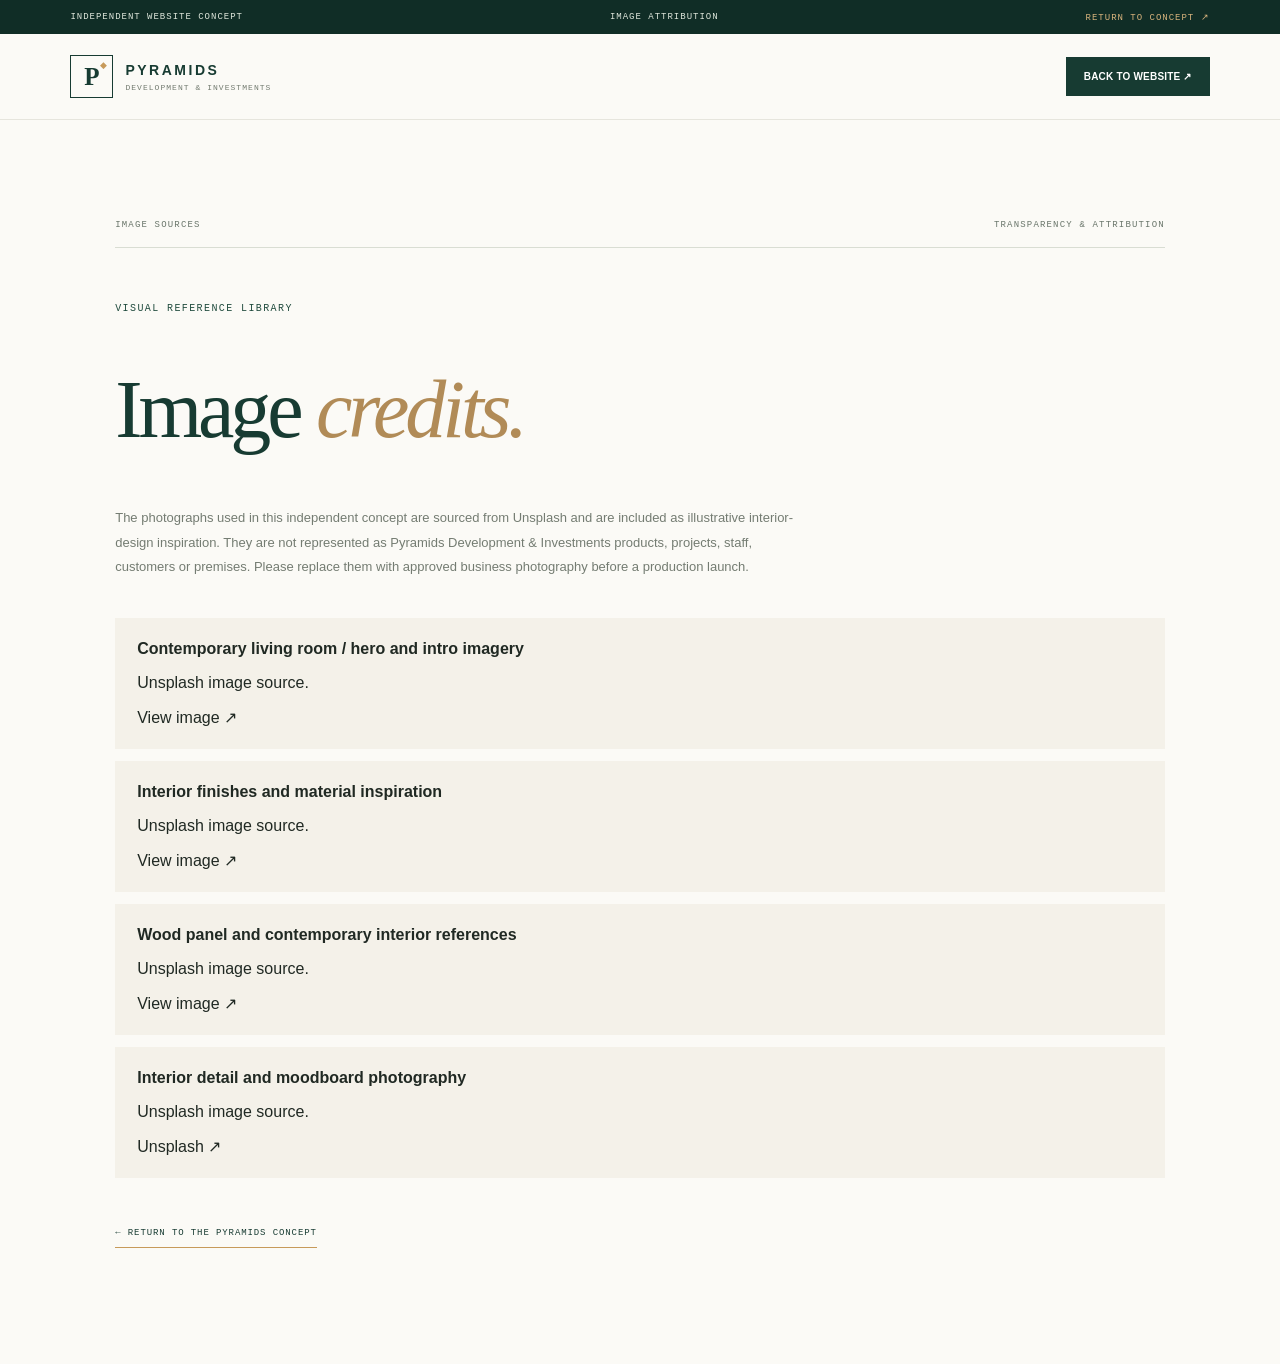
==== commit 12a1fbbd: "Replace Vision image credits with Pyramids concept image credits" ====
--- a/image-credits.html
+++ b/image-credits.html
@@ -1 +1,18 @@
-<!doctype html><html lang="en"><head><meta charset="utf-8"><meta name="viewport" content="width=device-width,initial-scale=1"><meta name="theme-color" content="#efede6"><title>Image Credits — Vision Printers Concept</title><link rel="stylesheet" href="styles.css"></head><body><div class="demo-strip"><span>INDEPENDENT REDESIGN CONCEPT</span><span>IMAGE ATTRIBUTION</span><a href="index.html">RETURN TO SITE ↗</a></div><header class="site-header"><a class="brand" href="index.html"><span class="brand-mark">V.</span><span class="brand-name">VISION <i>PRINTERS & GRAPHIC SUPPLIERS</i></span></a><a class="nav-quote" href="index.html">BACK TO WEBSITE ↗</a></header><main class="section-pad"><div class="section-kicker"><span>IMAGE SOURCES</span><span>TRANSPARENCY & ATTRIBUTION</span></div><h1 style="font:500 clamp(45px,7vw,80px)/1 var(--serif);letter-spacing:-.05em">Image<br><em style="color:var(--rust)">credits.</em></h1><p style="max-width:650px;line-height:1.8;color:var(--muted)">The two workshop images are publicly accessible image assets displayed on Vision Printers' existing website and are used here only to illustrate this independent redesign concept. Permission should be obtained from Vision Printers before reuse in a production website. The additional print-production photograph below is an illustrative Wikimedia Commons image and is not a photograph of Vision Printers' premises or staff.</p><div style="display:grid;gap:14px;margin-top:35px"><article style="padding:22px;background:var(--paper2)"><b>Vision Printers — large-format press image</b><p>Source: Vision Printers' existing website image asset.</p><a href="https://visionprintersmw.com/assets/optimized/press-1080.jpg" target="_blank" rel="noopener">View image source ↗</a></article><article style="padding:22px;background:var(--paper2)"><b>Vision Printers — embroidery equipment image</b><p>Source: Vision Printers' existing website image asset.</p><a href="https://visionprintersmw.com/assets/optimized/embroidery-1080.jpg" target="_blank" rel="noopener">View image source ↗</a></article><article style="padding:22px;background:var(--paper2)"><b>Printery work.jpg</b><p>Illustrative photograph of print production at Makerere University. Author: Zavuga Chrispus. Licence: CC BY-SA 4.0. Review the source page for licence terms and attribution requirements.</p><a href="https://commons.wikimedia.org/wiki/File:Printery_work.jpg" target="_blank" rel="noopener">View source and licence ↗</a></article></div><p style="margin-top:35px"><a href="index.html">← Return to Vision Printers concept</a></p></main></body></html>+<!doctype html>
+<html lang="en">
+<head><meta charset="utf-8"><meta name="viewport" content="width=device-width,initial-scale=1"><meta name="theme-color" content="#173b32"><title>Image Credits | Pyramids Concept</title><link rel="stylesheet" href="styles.css"></head>
+<body>
+<div class="concept-bar"><span>INDEPENDENT WEBSITE CONCEPT</span><span>IMAGE ATTRIBUTION</span><a href="index.html">RETURN TO CONCEPT ↗</a></div>
+<header class="header"><a class="brand" href="index.html"><span class="brand-symbol">P<span>◆</span></span><span class="brand-copy">PYRAMIDS<small>DEVELOPMENT & INVESTMENTS</small></span></a><a class="nav-cta" href="index.html">BACK TO WEBSITE ↗</a></header>
+<main class="section">
+<div class="section-index"><span>IMAGE SOURCES</span><span>TRANSPARENCY & ATTRIBUTION</span></div>
+<div style="padding:55px 0 25px"><p class="eyebrow">VISUAL REFERENCE LIBRARY</p><h1 style="font:500 clamp(48px,7vw,82px)/1 var(--serif);color:var(--forest);letter-spacing:-.05em">Image <em style="color:#b18b57">credits.</em></h1><p style="max-width:680px;color:var(--muted);font-size:13px;line-height:1.9">The photographs used in this independent concept are sourced from Unsplash and are included as illustrative interior-design inspiration. They are not represented as Pyramids Development & Investments products, projects, staff, customers or premises. Please replace them with approved business photography before a production launch.</p></div>
+<div style="display:grid;gap:12px">
+<article style="padding:22px;background:var(--cream)"><b>Contemporary living room / hero and intro imagery</b><p>Unsplash image source.</p><a href="https://images.unsplash.com/photo-1600210492486-724fe5c67fb0" target="_blank" rel="noopener">View image ↗</a></article>
+<article style="padding:22px;background:var(--cream)"><b>Interior finishes and material inspiration</b><p>Unsplash image source.</p><a href="https://images.unsplash.com/photo-1618221195710-dd6b41faaea6" target="_blank" rel="noopener">View image ↗</a></article>
+<article style="padding:22px;background:var(--cream)"><b>Wood panel and contemporary interior references</b><p>Unsplash image source.</p><a href="https://images.unsplash.com/photo-1600607687939-ce8a6c25118c" target="_blank" rel="noopener">View image ↗</a></article>
+<article style="padding:22px;background:var(--cream)"><b>Interior detail and moodboard photography</b><p>Unsplash image source.</p><a href="https://unsplash.com" target="_blank" rel="noopener">Unsplash ↗</a></article>
+</div>
+<p style="margin-top:35px"><a class="text-link" href="index.html">← RETURN TO THE PYRAMIDS CONCEPT</a></p>
+</main>
+</body></html>
--- a/styles.css
+++ b/styles.css
@@ -1,19 +1,13 @@
-:root{--paper:#efede6;--paper2:#e6e3da;--ink:#20201d;--muted:#77746c;--line:rgba(32,32,29,.19);--rust:#805747;--serif:"Playfair Display",Georgia,serif;--sans:"DM Sans",Arial,sans-serif;--mono:"DM Mono",monospace}
-*{box-sizing:border-box}html{scroll-behavior:smooth;scroll-padding-top:90px}body{margin:0;background:var(--paper);color:var(--ink);font-family:var(--sans);-webkit-font-smoothing:antialiased}a{color:inherit;text-decoration:none}button,input,textarea,select{font:inherit}button{cursor:pointer}
-.demo-strip{min-height:29px;background:var(--ink);color:var(--paper);display:flex;align-items:center;justify-content:space-between;padding:6px 6%;font:9px var(--mono);letter-spacing:.09em}.demo-strip a{color:#c9bcae;text-decoration:underline;text-underline-offset:3px}
-.site-header{height:82px;padding:0 6%;display:flex;align-items:center;justify-content:space-between;border-bottom:1px solid var(--line);position:sticky;top:0;z-index:20;background:rgba(239,237,230,.96);backdrop-filter:blur(14px)}.brand{display:flex;align-items:center;gap:12px}.brand-mark{width:43px;height:43px;border:1px solid var(--ink);display:grid;place-items:center;font:italic 600 27px var(--serif);letter-spacing:-.08em}.brand-name{font:700 12px var(--sans);letter-spacing:.16em}.brand-name i{display:block;font:8px var(--mono);font-style:normal;letter-spacing:.08em;margin-top:5px;color:var(--muted)}
-.main-nav{display:flex;align-items:center;gap:32px;font-size:11px}.main-nav>a{color:#56544e}.main-nav>a:hover{color:var(--rust)}.nav-quote{border:1px solid var(--ink);background:transparent;color:var(--ink);padding:13px 17px;font-size:10px}.nav-quote span{margin-left:17px}.menu-toggle{display:none}
-.hero{min-height:690px;padding:72px 6% 38px;display:grid;grid-template-columns:.92fr 1.08fr;gap:7%;position:relative}.hero-copy{padding:42px 0 78px}.eyebrow,.section-kicker,.mono{font:9px var(--mono);letter-spacing:.1em}.eyebrow{display:flex;gap:16px;align-items:center;color:var(--rust)}.eyebrow span{color:var(--muted)}.hero h1{font:500 clamp(65px,8.4vw,116px)/.98 var(--serif);letter-spacing:-.065em;margin:49px 0 25px}.hero h1 em,.intro h2 em,.section-heading h2 em,.statement h2 em,.process h2 em,.contact h2 em,.modal-panel h2 em{font-style:italic;color:var(--rust)}.hero-lede{font:15px/1.85 var(--sans);color:#656159;max-width:430px}.hero-actions{display:flex;align-items:center;gap:25px;margin-top:34px}.button{border:1px solid var(--ink);display:inline-flex;align-items:center;justify-content:space-between;gap:28px;padding:15px 18px;font-size:10px;transition:background .2s,color .2s}.button:hover{background:var(--ink);color:var(--paper)}.button-lime{background:var(--ink);color:var(--paper)}.button-lime:hover{background:var(--rust);border-color:var(--rust)}.text-link{font-size:10px;border-bottom:1px solid var(--ink);padding-bottom:6px}.hero-footnote{display:flex;gap:25px;flex-wrap:wrap;margin-top:78px;font:8px var(--mono);letter-spacing:.08em;color:var(--muted)}
-.hero-visual{min-width:0;padding:0 0 38px;position:relative}.hero-image-wrap{height:525px;position:relative;background:#d3d0c7;overflow:hidden}.hero-image-wrap img{width:100%;height:100%;object-fit:cover;object-position:center;filter:grayscale(.25) sepia(.12)}.image-index{position:absolute;left:18px;top:18px;background:var(--paper);padding:9px 11px;font:8px var(--mono);letter-spacing:.08em}.hero-image-caption{display:flex;justify-content:space-between;padding-top:12px;font:8px var(--mono);letter-spacing:.09em;color:var(--muted)}.hero-bottom{position:absolute;bottom:17px;left:6%;right:6%;display:flex;align-items:center;gap:15px;font:8px var(--mono);letter-spacing:.1em;color:var(--muted)}.scroll-line{height:1px;background:var(--line);flex:1}
-.section-pad{padding:105px 8%}.intro{padding-top:90px}.section-kicker{display:flex;justify-content:space-between;gap:20px;border-bottom:1px solid var(--line);padding-bottom:15px;color:var(--muted)}.intro-grid{display:grid;grid-template-columns:1.1fr .9fr;gap:10%;padding:55px 0 48px}.intro h2,.section-heading h2,.process h2,.contact h2{font:500 clamp(43px,5.3vw,72px)/1.08 var(--serif);letter-spacing:-.045em;margin:0}.intro-text{padding-top:6px}.intro-text p{font-size:13px;line-height:1.9;color:#66635c;margin:0 0 16px}.under-link{display:inline-block;margin-top:17px;border-bottom:1px solid var(--ink);padding-bottom:7px;font:9px var(--mono);letter-spacing:.08em}.intro-photo{margin:0}.intro-photo img{display:block;width:100%;height:390px;object-fit:cover;object-position:center 48%;filter:grayscale(.2) sepia(.1)}.intro-photo figcaption{display:flex;justify-content:space-between;padding-top:11px;font:8px var(--mono);letter-spacing:.08em;color:var(--muted)}
-.services{background:var(--paper2)}.section-heading{display:grid;grid-template-columns:1fr .55fr;gap:9%;align-items:end;padding:55px 0 45px}.section-heading>p{font-size:12px;line-height:1.85;color:#68655e;max-width:370px;margin:0 0 5px}.service-list{border-top:1px solid var(--line)}.service-row{display:grid;grid-template-columns:55px 1.15fr .85fr 28px;gap:20px;align-items:center;padding:23px 0;border-bottom:1px solid var(--line);transition:padding .2s,color .2s}.service-row:hover{padding-left:10px;color:var(--rust)}.service-no{font:9px var(--mono);color:var(--rust)}.service-name{font:500 clamp(19px,2.4vw,30px) var(--serif);letter-spacing:-.025em}.service-name i{font-style:italic;color:var(--rust)}.service-desc{font-size:10px;line-height:1.7;color:var(--muted)}.service-arrow{font-size:17px;text-align:right}
-.statement{display:grid;grid-template-columns:1fr 1fr;background:#242420;color:var(--paper);min-height:510px}.statement-image{min-height:510px;overflow:hidden}.statement-image img{width:100%;height:100%;object-fit:cover;filter:grayscale(.65) sepia(.2);opacity:.78}.statement-content{padding:75px 12%;display:flex;flex-direction:column;align-items:flex-start;justify-content:center}.statement-content .mono{color:#c0a99a}.statement h2{font:500 clamp(42px,5vw,67px)/1.08 var(--serif);letter-spacing:-.04em;margin:28px 0 18px}.statement h2 em{color:#c0a99a}.statement-content p{font-size:12px;line-height:1.9;color:#c2c0b8;max-width:370px}.button-outline{border-color:#aaa69d;color:var(--paper);margin-top:18px}.button-outline:hover{background:var(--paper);color:var(--ink)}
-.ideas{padding-bottom:115px}.idea-grid{display:grid;grid-template-columns:1.1fr .9fr .9fr;gap:22px;align-items:start}.idea-art{height:350px;position:relative;overflow:hidden}.poster-art{background:#d8d4ca;padding:25px;display:flex;flex-direction:column;justify-content:space-between;color:var(--ink)}.poster-art>span,.poster-art small{font:8px var(--mono);letter-spacing:.1em}.poster-art strong{font:500 clamp(43px,5.5vw,72px)/.9 var(--serif);letter-spacing:-.055em}.poster-art small{color:#6c665d}.identity-art{background:#dcd8cf;display:grid;place-items:center}.identity-label{position:absolute;top:20px;left:20px;font:8px var(--mono);letter-spacing:.08em;color:#625e56}.identity-sheet{width:66%;height:175px;background:#34332e;color:#efede6;padding:20px;display:flex;flex-direction:column;justify-content:space-between;transform:rotate(-6deg);box-shadow:0 15px 30px #0002}.identity-sheet b{font:500 39px var(--serif)}.identity-sheet b span{color:#bca394}.identity-sheet small{font:7px var(--mono);letter-spacing:.1em}.identity-sheet.second{position:absolute;background:#f3f0e8;color:#262520;transform:rotate(7deg) translate(25px,22px);border:1px solid #c9c4b8}.identity-sheet.second b{font:500 28px/.95 var(--serif)}.paper-art{background:#c8c1b4;display:grid;place-items:center}.paper-stack{width:70%;height:78%;background:#eae6dc;box-shadow:12px 12px 0 #b2aa9c,22px 22px 0 #a39a8c;padding:25px;display:flex;flex-direction:column;justify-content:space-between;transform:rotate(-4deg)}.paper-stack span{font:500 clamp(28px,3.3vw,43px)/.98 var(--serif)}.paper-stack small{font:7px var(--mono);letter-spacing:.08em;color:#777167}.idea-meta{padding-top:15px}.idea-meta>span{font:8px var(--mono);letter-spacing:.08em;color:var(--rust)}.idea-meta h3{font:500 18px var(--serif);margin:7px 0}
-.process{background:#e5e2d9}.process-grid{display:grid;grid-template-columns:.9fr 1.1fr;gap:10%;padding-top:55px}.process-steps{border-top:1px solid var(--line)}.process-step{display:grid;grid-template-columns:38px 1fr;gap:15px;padding:24px 0;border-bottom:1px solid var(--line)}.process-step>span{font:9px var(--mono);color:var(--rust)}.process-step h3{font:500 17px var(--serif);margin:0 0 7px}.process-step p{font-size:11px;line-height:1.75;color:#6d6961;margin:0;max-width:430px}
-.contact{background:#242420;color:var(--paper);padding-bottom:65px}.contact .section-kicker{border-color:#55534b;color:#c0bdb4}.contact-grid{display:grid;grid-template-columns:.9fr 1.1fr;gap:10%;padding:65px 0 75px}.contact h2 em{color:#c0a99a}.contact-copy>p{color:#c0bdb4;max-width:360px;font-size:12px;line-height:1.85;margin:24px 0 40px}.contact-direct{display:grid;gap:18px}.contact-direct a{display:flex;flex-direction:column;gap:7px}.contact-direct span{font:8px var(--mono);letter-spacing:.1em;color:#a9a69d}.contact-direct b{font:500 14px var(--sans)}.quote-form{background:#302f2a;padding:30px 32px}.form-heading{display:flex;justify-content:space-between;color:#c0a99a;font:8px var(--mono);letter-spacing:.08em;margin-bottom:27px}.quote-form label{display:block;font-size:10px;color:#e5e1d8;margin-bottom:18px}.quote-form input,.quote-form textarea,.quote-form select{display:block;width:100%;border:0;border-bottom:1px solid #66635a;background:transparent;color:#f4f0e8;border-radius:0;padding:12px 0;margin-top:5px;outline:none;font-size:11px}.quote-form input:focus,.quote-form textarea:focus,.quote-form select:focus{border-color:#c0a99a}.quote-form input::placeholder,.quote-form textarea::placeholder{color:#9c988e}.quote-form select{color:#c9c5bb}.quote-form select option{background:#302f2a}.quote-form textarea{resize:vertical}.form-row{display:grid;grid-template-columns:1fr 1fr;gap:18px}.form-submit{width:100%;margin-top:4px}.form-note{font-size:8px;line-height:1.7;color:#aaa69c;margin:13px 0 0}.form-feedback{font-size:10px;color:#d2c2b4;min-height:14px}.location-bar{border-top:1px solid #55534b;border-bottom:1px solid #55534b;padding:23px 0;display:grid;grid-template-columns:1.3fr .6fr 1fr;gap:25px;align-items:center}.location-bar>div{display:flex;flex-direction:column;gap:8px}.location-bar span{font:8px var(--mono);color:#b0aca2;letter-spacing:.08em}.location-bar b{font-size:10px;line-height:1.7;font-weight:400}.location-bar>a{font:8px var(--mono);color:#d0b9a9;justify-self:center;border-bottom:1px solid #d0b9a9;padding-bottom:7px}
-.footer{background:#191916;color:var(--paper);padding:35px 7% 20px;display:grid;grid-template-columns:1fr 1fr 1fr;gap:25px;align-items:start}.footer-brand .brand-mark{border-color:#aaa69d}.footer p{font-size:10px;line-height:1.7;color:#aaa69d;margin:0}.footer-links{display:flex;gap:17px;flex-wrap:wrap;justify-content:flex-end;font-size:9px;color:#d0cdc5}.footer-bottom{grid-column:1/-1;border-top:1px solid #45443e;padding-top:16px;margin-top:22px;display:flex;justify-content:space-between;gap:15px;font:7px var(--mono);letter-spacing:.06em;color:#a5a197}.footer-bottom a{color:#d0b9a9}
-.quote-modal{position:fixed;inset:0;z-index:50;display:none;align-items:center;justify-content:center;padding:20px}.quote-modal.open{display:flex}.modal-backdrop{position:absolute;inset:0;background:#111d;backdrop-filter:blur(5px)}.modal-panel{position:relative;width:min(500px,100%);background:var(--paper);padding:40px;z-index:1}.modal-close{position:absolute;right:17px;top:10px;background:none;border:0;font-size:28px}.modal-panel>.mono{color:var(--rust)}.modal-panel h2{font:500 48px/.98 var(--serif);margin:23px 0 13px}.modal-panel p{font-size:11px;color:var(--muted)}.modal-options{display:grid;grid-template-columns:1fr 1fr;gap:7px;margin-top:22px}.modal-options button{display:flex;justify-content:space-between;text-align:left;background:#e3e0d7;border:0;padding:14px;font-size:10px}.modal-options button:hover{background:#d1c5b9}
-@media(max-width:900px){.main-nav{gap:17px}.hero{gap:4%;grid-template-columns:.95fr 1.05fr}.hero-image-wrap{height:460px}.section-pad{padding-left:6%;padding-right:6%}.service-row{grid-template-columns:38px 1.1fr .9fr 22px}.idea-art{height:300px}.contact-grid{gap:6%}}
-@media(max-width:680px){html{scroll-padding-top:68px}.demo-strip{padding:6px 4%;font-size:7px}.demo-strip span:nth-child(2){display:none}.site-header{height:68px;padding:0 5%}.brand-mark{width:38px;height:38px}.brand-name{font-size:10px}.menu-toggle{display:flex;flex-direction:column;gap:5px;padding:10px;background:none;border:0}.menu-toggle i{width:22px;height:1px;background:var(--ink);display:block}.main-nav{display:none;position:absolute;top:68px;left:0;right:0;background:var(--paper);padding:18px 5% 24px;border-bottom:1px solid var(--line);flex-direction:column;align-items:stretch;gap:0}.main-nav.open{display:flex}.main-nav>a{padding:14px 0;border-bottom:1px solid var(--line)}.nav-quote{margin-top:14px;text-align:left}.hero{display:flex;flex-direction:column;padding:49px 5% 52px;gap:30px}.hero-copy{padding:0}.eyebrow{font-size:7px;flex-wrap:wrap}.hero h1{font-size:clamp(60px,14vw,86px);margin:34px 0 20px}.hero-lede{font-size:13px}.hero-actions{gap:18px;flex-wrap:wrap}.button{padding:14px 16px;gap:20px}.hero-footnote{margin-top:38px;gap:12px;font-size:7px}.hero-image-wrap{height:360px}.hero-visual{padding-bottom:24px}.hero-image-caption{font-size:7px}.hero-bottom{left:5%;right:5%;font-size:7px}.section-pad{padding:75px 5%}.section-kicker{font-size:7px;gap:12px}.section-kicker span:last-child{text-align:right}.intro{padding-top:75px}.intro-grid{grid-template-columns:1fr;gap:22px;padding:35px 0}.intro h2,.section-heading h2,.process h2,.contact h2{font-size:clamp(43px,11vw,62px)}.intro-text p{font-size:12px}.intro-photo img{height:270px}.intro-photo figcaption{font-size:7px}.section-heading{grid-template-columns:1fr;gap:18px;padding:35px 0}.section-heading>p{font-size:12px}.service-row{grid-template-columns:27px 1fr 20px;gap:10px;padding:19px 0}.service-name{font-size:21px}.service-desc{grid-column:2;grid-row:2;font-size:9px}.service-arrow{grid-column:3;grid-row:1}.service-no{grid-row:1/3;align-self:start;padding-top:5px}.statement{grid-template-columns:1fr}.statement-image{min-height:270px;height:270px}.statement-content{padding:60px 7% 65px}.statement h2{font-size:53px;margin:25px 0 14px}.ideas{padding-bottom:75px}.idea-grid{grid-template-columns:1fr 1fr;gap:24px 12px}.idea-card:first-child{grid-column:1/-1}.idea-art{height:235px}.idea-card:first-child .idea-art{height:320px}.poster-art strong{font-size:76px}.identity-sheet{height:145px}.identity-sheet b{font-size:30px}.paper-stack{padding:18px}.paper-stack span{font-size:34px}.idea-meta h3{font-size:15px}.idea-meta>span{font-size:7px}.process-grid{grid-template-columns:1fr;gap:28px;padding-top:35px}.process-step{grid-template-columns:28px 1fr;gap:10px}.process-step h3{font-size:15px}.process-step p{font-size:10px}.contact-grid{grid-template-columns:1fr;gap:35px;padding:42px 0 50px}.contact-copy>p{font-size:12px;margin:18px 0 27px}.contact-direct{gap:14px}.contact-direct b{font-size:12px}.quote-form{padding:23px 18px}.form-heading{font-size:7px}.form-row{grid-template-columns:1fr;gap:0}.location-bar{grid-template-columns:1fr 1fr;gap:20px}.location-bar>a{justify-self:start;grid-row:2}.location-bar b{font-size:9px}.footer{padding:30px 5% 17px;grid-template-columns:1fr 1fr;gap:17px}.footer p{grid-column:1/-1;grid-row:2}.footer-links{grid-column:1/-1;justify-content:flex-start;grid-row:3}.footer-bottom{grid-row:4;display:grid;grid-template-columns:1fr 1fr;font-size:6px;line-height:1.6}.footer-bottom span:nth-child(2){text-align:right}.footer-bottom a{grid-column:1/-1}.modal-panel{padding:34px 22px}.modal-panel h2{font-size:43px}.modal-options{grid-template-columns:1fr}.modal-options button{padding:12px}}
-@media(max-width:360px){.hero-actions{align-items:flex-start;flex-direction:column}.idea-grid{grid-template-columns:1fr}.idea-card:first-child{grid-column:auto}.idea-art,.idea-card:first-child .idea-art{height:285px}.location-bar{grid-template-columns:1fr}}
-@media(prefers-reduced-motion:reduce){*,*::before,*::after{scroll-behavior:auto!important;animation-duration:.01ms!important;animation-iteration-count:1!important;transition-duration:.01ms!important}}
+:root{--forest:#173b32;--forest2:#204b3e;--sage:#a9b9a6;--cream:#f4f1e9;--paper:#fbfaf6;--ink:#202923;--muted:#747c72;--line:#d9ddd3;--gold:#c79a5a;--serif:'Playfair Display',Georgia,serif;--sans:'DM Sans',Arial,sans-serif;--mono:'DM Mono',monospace}*{box-sizing:border-box}html{scroll-behavior:smooth;scroll-padding-top:92px}body{margin:0;background:var(--paper);color:var(--ink);font-family:var(--sans);-webkit-font-smoothing:antialiased}a{color:inherit;text-decoration:none}button,input,textarea,select{font:inherit}button{cursor:pointer}img{display:block;width:100%;max-width:100%;object-fit:cover}.concept-bar{height:34px;padding:0 5.5vw;display:flex;align-items:center;justify-content:space-between;gap:14px;background:#102d26;color:#dfe7dc;font:9px var(--mono);letter-spacing:.11em}.concept-bar a{color:#d8b47d}.header{height:86px;padding:0 5.5vw;display:flex;align-items:center;justify-content:space-between;background:rgba(251,250,246,.96);border-bottom:1px solid #e6e5dd;position:sticky;top:0;z-index:30;backdrop-filter:blur(16px)}.brand{display:flex;align-items:center;gap:12px}.brand-symbol{width:43px;height:43px;border:1px solid var(--forest);display:grid;place-items:center;position:relative;color:var(--forest);font:600 25px var(--serif)}.brand-symbol span{position:absolute;font:9px var(--sans);right:5px;top:4px;color:var(--gold)}.brand-copy{font-size:14px;font-weight:700;letter-spacing:.18em;color:var(--forest)}.brand-copy small{display:block;margin-top:5px;font:8px var(--mono);letter-spacing:.13em;color:#737b70}.nav{display:flex;align-items:center;gap:34px}.nav>a:not(.nav-cta){font-size:11px;font-weight:600;color:#46554a}.nav>a:not(.nav-cta):hover{color:var(--gold)}.nav-cta{padding:14px 18px;background:var(--forest);color:#fff;font-size:10px;font-weight:600;letter-spacing:.02em}.nav-cta span{margin-left:17px;color:#d7b57e}.menu-toggle{display:none}
+.hero{height:min(760px,calc(100vh - 120px));min-height:620px;position:relative;display:flex;align-items:center;overflow:hidden;background:#293b31;color:white}.hero-image,.hero-shade{position:absolute;inset:0}.hero-image{background:url('https://images.unsplash.com/photo-1600210492486-724fe5c67fb0?auto=format&fit=crop&w=2200&q=90') center 55%/cover no-repeat;transform:scale(1.015)}.hero-shade{background:linear-gradient(90deg,rgba(13,35,28,.88) 0%,rgba(18,43,34,.72) 44%,rgba(20,37,30,.12) 100%),linear-gradient(0deg,rgba(9,25,20,.34),transparent 45%)}.hero-content{position:relative;z-index:2;width:min(680px,75%);margin-left:10vw;padding:65px 0}.eyebrow{margin:0 0 22px;color:var(--forest2);font:10px var(--mono);letter-spacing:.14em}.eyebrow.light{color:#d5c29f}.eyebrow i{display:inline-block;width:28px;height:1px;margin:0 10px 3px;background:var(--gold)}.hero-overline{font:10px var(--mono);letter-spacing:.18em;color:#e1c18d;margin:48px 0 20px}.hero h1,.contact h2{font:500 clamp(64px,8.2vw,116px)/.92 var(--serif);letter-spacing:-.055em;margin:0}.hero h1 em,.contact h2 em,.intro h2 em,.section-heading h2 em,.feature h2 em{font-weight:500;color:#d8b47d}.hero-lede{max-width:465px;margin:26px 0 32px;color:#e0e5dd;font-size:13px;line-height:1.9}.hero-actions{display:flex;align-items:center;gap:30px}.btn{display:inline-flex;align-items:center;justify-content:space-between;gap:25px;padding:16px 19px;border:0;font-size:10px;font-weight:700;transition:transform .2s,background .2s}.btn:hover{transform:translateY(-3px)}.btn-light{background:var(--cream);color:var(--forest)}.btn-light span,.btn-gold span{font-size:15px}.hero-link{font-size:10px;color:#fff}.hero-link span{margin-left:9px;color:var(--gold)}.hero-note{position:absolute;bottom:26px;left:5.5vw;right:5.5vw;z-index:2;display:flex;justify-content:space-between;color:#d6dfd4;font:9px var(--mono);letter-spacing:.12em}.hero-side-label{position:absolute;right:25px;top:50%;writing-mode:vertical-rl;z-index:2;color:#fff9;font:9px var(--mono);letter-spacing:.2em}
+.section{padding:100px 9vw}.section-index{display:flex;justify-content:space-between;gap:20px;padding-bottom:17px;border-bottom:1px solid var(--line);color:#69756a;font:9px var(--mono);letter-spacing:.13em}.intro-grid{display:grid;grid-template-columns:1fr .8fr;gap:10vw;padding:70px 0 58px;align-items:end}.intro h2,.section-heading h2,.feature h2{font:500 clamp(48px,6.2vw,82px)/.98 var(--serif);letter-spacing:-.055em;margin:0;color:var(--forest)}.intro h2 em,.section-heading h2 em{color:#b18b57}.intro-copy{max-width:460px}.intro-copy .lead{font:500 19px/1.55 var(--serif);color:var(--forest);margin:0 0 17px}.intro-copy>p:not(.lead){font-size:12px;line-height:1.9;color:var(--muted)}.text-link{display:inline-block;margin-top:15px;padding-bottom:9px;border-bottom:1px solid var(--gold);font:9px var(--mono);letter-spacing:.1em;color:var(--forest)}.text-link span{margin-left:12px;color:var(--gold)}.intro-image{height:440px;position:relative;overflow:hidden}.intro-image img{height:100%;transition:transform .8s}.intro-image:hover img{transform:scale(1.035)}.image-caption{position:absolute;bottom:0;left:0;right:0;padding:16px 20px;background:linear-gradient(0deg,#102b23b8,transparent);display:flex;justify-content:space-between;color:white;font:9px var(--mono);letter-spacing:.12em}
+.solutions{background:var(--cream)}.section-heading{display:flex;justify-content:space-between;align-items:end;gap:40px;padding:58px 0 48px}.section-heading>p{max-width:360px;color:var(--muted);font-size:12px;line-height:1.9;margin:0 0 7px}.section-heading h2{font-size:clamp(46px,5.8vw,75px)}.solution-grid{display:grid;grid-template-columns:1.15fr 1fr 1fr;gap:32px 22px}.solution-card{min-width:0}.solution-card:first-child{grid-row:span 2}.solution-image{display:block;position:relative;height:260px;overflow:hidden;background:#ddd}.card-large .solution-image{height:580px}.solution-image img{height:100%;transition:transform .7s}.solution-image:hover img{transform:scale(1.05)}.card-number{position:absolute;top:14px;left:15px;color:#fff;font:10px var(--mono);text-shadow:0 1px 6px #000}.image-arrow{position:absolute;right:14px;bottom:14px;width:36px;height:36px;display:grid;place-items:center;background:var(--cream);color:var(--forest)}.solution-meta{display:flex;justify-content:space-between;gap:15px;padding:17px 0 7px;border-bottom:1px solid #d2d4ca}.solution-meta span{font:8px var(--mono);letter-spacing:.12em;color:#8a785d}.solution-meta h3{font:500 21px var(--serif);color:var(--forest);margin:7px 0}.solution-meta p{max-width:150px;color:var(--muted);font-size:10px;line-height:1.7;margin:9px 0}.disclaimer{font-size:10px;line-height:1.7;color:#83877d;margin:25px 0 0}
+.feature{display:grid;grid-template-columns:1.05fr .95fr;min-height:590px;background:var(--forest);color:#fff}.feature-photo{min-height:590px;overflow:hidden}.feature-photo img{height:100%;min-height:590px}.feature-copy{padding:85px clamp(40px,7vw,105px);display:flex;flex-direction:column;align-items:flex-start;justify-content:center}.feature h2{color:#fff;font-size:clamp(52px,6vw,78px)}.feature-copy>p:not(.eyebrow){max-width:390px;color:#d0d9d0;font-size:12px;line-height:1.9;margin:25px 0 30px}.btn-outline{border:1px solid #9eaf9f;color:#fff;background:transparent}.btn-outline span{color:#d8b47d}.feature-index{margin-top:65px;color:#9db09e;font:9px var(--mono);letter-spacing:.14em}
+.inspiration{background:var(--paper)}.moodboard{display:grid;grid-template-columns:1.1fr 1fr 1fr;gap:18px}.mood{margin:0;position:relative;height:310px;overflow:hidden;background:#ddd}.mood.tall{height:430px;grid-row:span 2}.mood img{height:100%;transition:transform .7s}.mood:hover img{transform:scale(1.05)}.mood:after{content:"";position:absolute;inset:45% 0 0;background:linear-gradient(transparent,#14271fbd)}.mood figcaption{position:absolute;z-index:1;bottom:20px;left:20px;right:20px;color:#fff;display:grid;gap:8px}.mood figcaption span{font:8px var(--mono);letter-spacing:.13em;color:#e2c89e}.mood figcaption b{font:500 24px var(--serif)}
+.locations{background:#e9e9df}.location-grid{display:grid;grid-template-columns:1fr 1fr;gap:18px}.location-card{background:var(--paper);padding:30px 34px 32px;min-height:270px;display:flex;flex-direction:column}.location-top{display:flex;justify-content:space-between;color:#7e846f;font:9px var(--mono);letter-spacing:.1em}.location-pin{color:var(--gold);font-size:17px}.location-card h3{font:500 36px var(--serif);color:var(--forest);margin:28px 0 10px}.location-card p{font-size:12px;line-height:1.8;color:var(--muted);margin:0 0 25px}.location-card>a{margin-top:auto;font:9px var(--mono);letter-spacing:.1em;color:var(--forest)}.location-card>a span{color:var(--gold);margin-left:12px}
+.contact{position:relative;background:var(--forest);color:#fff;overflow:hidden}.contact-backdrop{position:absolute;inset:0;background:radial-gradient(ellipse at 90% 20%,#52705a55,transparent 40%),linear-gradient(125deg,#14362d,#1d483a)}.contact-inner{position:relative;z-index:1;padding:85px 9vw 100px}.section-index.light{border-color:#ffffff30;color:#c5d1c5}.contact-grid{display:grid;grid-template-columns:1fr .85fr;gap:9vw;padding-top:65px}.contact h2{font-size:clamp(55px,6.5vw,88px)}.contact-lede{max-width:430px;color:#d2ddd3;font-size:12px;line-height:1.9;margin:25px 0}.contact-note{max-width:390px;border-left:2px solid var(--gold);padding:3px 0 3px 17px;margin-top:48px}.contact-note span{font:9px var(--mono);letter-spacing:.13em;color:#d8b47d}.contact-note p{font-size:10px;line-height:1.7;color:#bdcabe}.enquiry-form{padding:30px;background:#f8f7f0;color:var(--ink);display:grid;gap:17px}.form-top{display:flex;justify-content:space-between;padding-bottom:15px;border-bottom:1px solid var(--line);font:9px var(--mono);letter-spacing:.12em;color:var(--forest)}.form-top span:last-child{color:#9c8b6f}.enquiry-form label{display:grid;gap:8px;font-size:10px;font-weight:700;color:#445348}.enquiry-form input,.enquiry-form select,.enquiry-form textarea{width:100%;border:1px solid #d9ddd3;background:#fff;padding:13px 12px;color:var(--ink);font-size:11px;border-radius:0;outline:0}.enquiry-form input:focus,.enquiry-form select:focus,.enquiry-form textarea:focus{border-color:var(--gold);box-shadow:0 0 0 3px #c79a5a20}.enquiry-form textarea{resize:vertical}.btn-gold{width:100%;background:var(--gold);color:#172e25}.form-feedback{min-height:15px;margin:0;color:var(--forest);font-size:10px;line-height:1.6}
+.footer{background:#102b24;color:#fff;padding:34px 5.5vw 20px}.footer-main{display:flex;align-items:center;gap:30px;padding-bottom:30px;border-bottom:1px solid #ffffff25}.brand-footer .brand-symbol{border-color:#d8c29e;color:#f0e9d9}.brand-footer .brand-copy{color:#fff}.brand-footer .brand-copy small{color:#a9b9a6}.footer-main>p{font:italic 16px var(--serif);color:#c7d2c6;margin:0 auto 0 0}.footer-top{font:9px var(--mono);letter-spacing:.1em;color:#d8b47d}.footer-bottom{display:flex;justify-content:space-between;gap:20px;padding-top:18px;color:#9cae9f;font:8px var(--mono);letter-spacing:.08em}.footer-bottom a{color:#d8b47d}.toast{position:fixed;left:50%;bottom:25px;z-index:60;transform:translate(-50%,20px);opacity:0;pointer-events:none;max-width:calc(100% - 30px);padding:14px 18px;background:#102b24;color:#fff;font-size:11px;box-shadow:0 12px 35px #0003;transition:.25s}.toast.show{opacity:1;transform:translate(-50%,0)}
+:focus-visible{outline:3px solid #d8b47d;outline-offset:3px}::selection{background:#d8b47d;color:#173b32}
+@media(max-width:900px){.nav{gap:18px}.section{padding:80px 6vw}.contact-inner{padding:75px 6vw}.hero-content{margin-left:7vw}.solution-grid{grid-template-columns:1fr 1fr}.solution-card:first-child{grid-row:span 2}.card-large .solution-image{height:550px}.feature-copy{padding:65px 6vw}.contact-grid{gap:5vw}.footer-bottom{flex-wrap:wrap}}
+@media(max-width:680px){html{scroll-padding-top:76px}.concept-bar{padding:0 16px;font-size:7px}.concept-bar span:nth-child(2){display:none}.header{height:72px;padding:0 20px}.brand-symbol{width:38px;height:38px}.brand-copy{font-size:12px}.brand-copy small{font-size:7px}.menu-toggle{display:grid;gap:6px;width:42px;height:42px;place-content:center;border:1px solid var(--line);background:transparent}.menu-toggle span{width:19px;height:1px;background:var(--forest)}.nav{display:none;position:absolute;top:71px;left:0;right:0;padding:20px;background:var(--paper);border-bottom:1px solid var(--line);box-shadow:0 15px 25px #0001;align-items:stretch;gap:0}.nav.open{display:flex;flex-direction:column}.nav>a:not(.nav-cta){padding:15px 5px;border-bottom:1px solid var(--line)}.nav-cta{margin-top:15px;text-align:center}.hero{height:auto;min-height:690px}.hero-content{width:86%;margin:0 auto;padding:90px 0 110px}.hero-overline{margin-top:35px;font-size:8px}.hero h1{font-size:clamp(62px,16vw,90px)}.hero-lede{font-size:12px}.hero-actions{align-items:flex-start;flex-direction:column;gap:20px}.hero-note{left:20px;right:20px;font-size:7px}.hero-side-label{display:none}.section{padding:68px 22px}.section-index{font-size:7px}.intro-grid{grid-template-columns:1fr;gap:25px;padding:48px 0 35px}.intro h2,.section-heading h2{font-size:58px}.intro-image{height:300px}.image-caption{font-size:7px}.section-heading{display:block;padding:45px 0 32px}.section-heading>p{margin-top:20px}.solution-grid{grid-template-columns:1fr 1fr;gap:25px 13px}.solution-card:first-child{grid-column:1/-1;grid-row:auto}.card-large .solution-image{height:330px}.solution-image{height:190px}.solution-meta{display:block}.solution-meta h3{font-size:18px}.solution-meta p{max-width:none;margin:5px 0 10px}.feature{grid-template-columns:1fr}.feature-photo,.feature-photo img{min-height:290px;height:290px}.feature-copy{padding:60px 25px}.feature h2{font-size:62px}.feature-index{margin-top:40px}.moodboard{grid-template-columns:1fr 1fr;gap:12px}.mood.tall{grid-column:1/-1;grid-row:auto;height:300px}.mood{height:210px}.mood figcaption{left:12px;bottom:13px}.mood figcaption b{font-size:19px}.location-grid{grid-template-columns:1fr}.location-card{min-height:245px;padding:25px}.contact-inner{padding:65px 22px 75px}.contact-grid{grid-template-columns:1fr;gap:35px;padding-top:48px}.contact h2{font-size:66px}.contact-note{margin-top:28px}.enquiry-form{padding:22px}.footer{padding:28px 20px 18px}.footer-main{align-items:flex-start;flex-wrap:wrap;gap:18px}.footer-main>p{order:3;flex-basis:100%;font-size:14px}.footer-top{margin-left:auto}.footer-bottom{display:grid;gap:12px;font-size:7px}.concept-bar a{font-size:7px}}
+@media(prefers-reduced-motion:reduce){*,*:before,*:after{scroll-behavior:auto!important;transition:none!important}}
